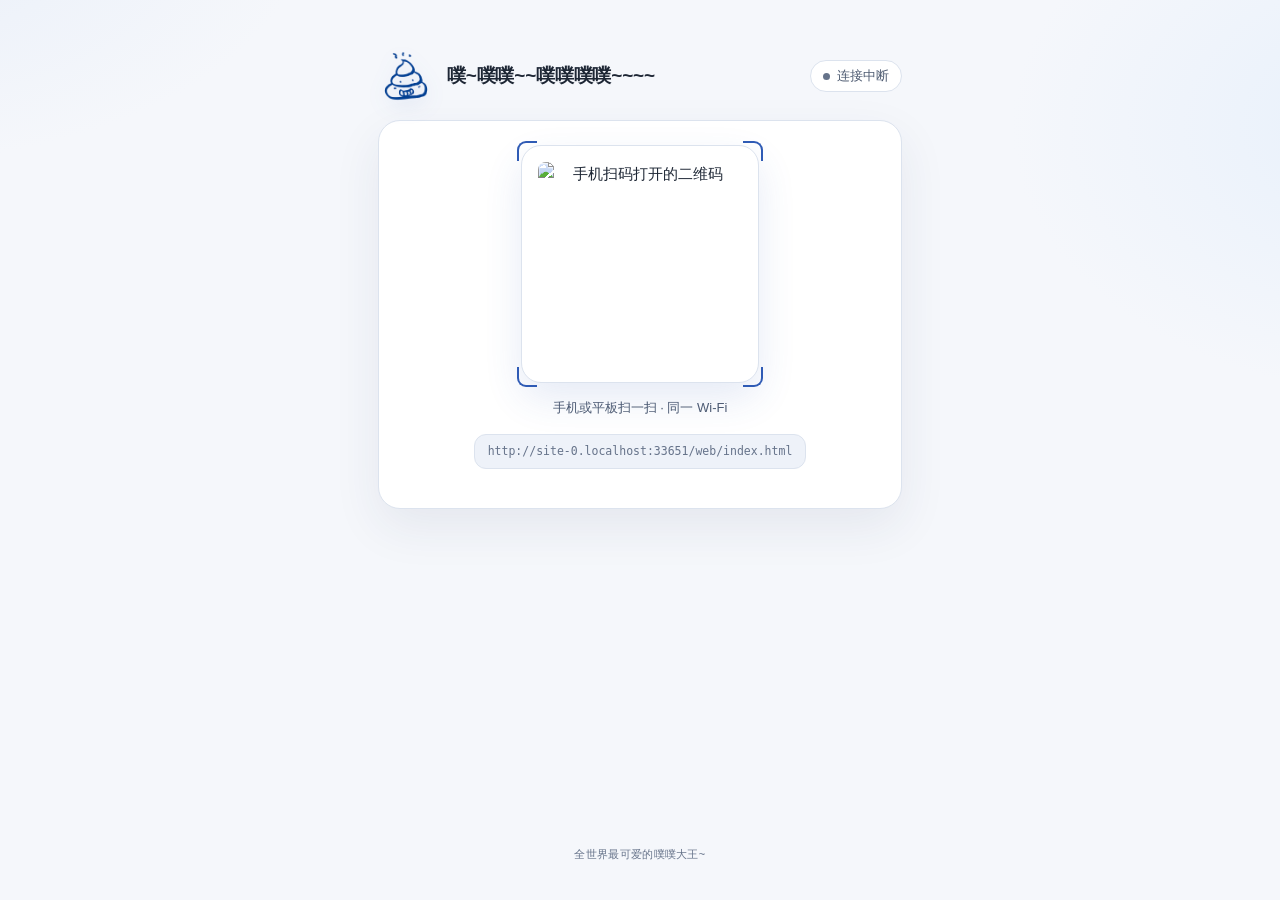
==== web/index.html @ b34f216f "chore: 品牌写法调整为 噗~噗噗~~噗噗噗噗~~~~（尾部 4 个 ~） Co-Authored-By: Claude Opus 4.6 (1M context) <noreply@anthro" ====
<!DOCTYPE html>
<html lang="zh-CN">
<head>
<meta charset="utf-8">
<meta name="viewport" content="width=device-width, initial-scale=1, viewport-fit=cover">
<meta name="theme-color" content="#f5f7fb">
<meta name="description" content="噗~噗噗~~噗噗噗噗~~~~ 局域网视频播放页">
<title>噗~噗噗~~噗噗噗噗~~~~</title>
<link rel="icon" type="image/png" href="/assets/pu-logo.png">
<style>
:root{
  --bg:#f5f7fb;
  --surface:#ffffff;
  --surface-2:#eef2f9;
  --line:#dce3ee;
  --line-strong:#c2cede;
  --text:#1e2735;
  --text-2:#4f5c72;
  --text-3:#66738a;
  --blue:#2f5bb5;
  --blue-deep:#1d3f86;
  --blue-hover:#3a6bc9;
  --blue-soft:#e9effa;
  --sky:#78bdf4;
  --green:#2e9463;
  --green-ink:#21724c;
  --green-soft:#e4f4ec;
  --amber-ink:#8a5a10;
  --amber-soft:#fdf3e0;
  --amber-line:#ecd9ae;
  --red:#c02f47;
  --red-soft:#fbeef0;
  --red-line:#efc9cf;
  --ease-out:cubic-bezier(.22,1,.36,1);
}
*{box-sizing:border-box;margin:0;padding:0}
html,body{height:100%}
body{
  background:
    radial-gradient(700px 380px at -10% -8%, #e9eff9 0, transparent 62%),
    radial-gradient(620px 420px at 110% 14%, #e7f0fb 0, transparent 64%),
    var(--bg);
  color:var(--text);
  font:15px/1.6 -apple-system,BlinkMacSystemFont,"Segoe UI","PingFang SC","Hiragino Sans GB","Microsoft YaHei",sans-serif;
  -webkit-font-smoothing:antialiased;
  padding:max(20px,env(safe-area-inset-top)) 18px calc(34px + env(safe-area-inset-bottom));
  max-width:560px;margin:0 auto;
  display:flex;flex-direction:column;gap:16px;
  min-height:100svh;box-sizing:border-box;
}
@media (min-width:600px){ body{ padding-top:48px } }
::selection{background:rgba(47,91,181,.18)}

/* ── header ── */
header{display:flex;align-items:center;gap:13px;min-height:56px}
.logo{width:56px;height:56px;flex:none;object-fit:contain;filter:drop-shadow(0 6px 10px rgba(47,91,181,.16))}
h1{font-size:19px;font-weight:700;letter-spacing:-.2px;overflow:hidden;text-overflow:ellipsis;white-space:nowrap;min-width:0}
.pill{margin-left:auto;flex:none;display:flex;align-items:center;gap:7px;
  font-size:12.5px;font-weight:550;color:var(--text-2);border:1px solid var(--line);
  border-radius:999px;padding:5px 12px;background:var(--surface);transition:color .25s,background .25s,border-color .25s}
.pill .dot{width:7px;height:7px;border-radius:50%;background:var(--text-3);transition:background .25s}
.pill.busy{color:var(--blue-deep);background:var(--blue-soft);border-color:#cddbf2}
.pill.busy .dot{background:var(--blue);animation:blink 1.1s ease-in-out infinite}
.pill.ok{color:var(--green-ink);border-color:#c8e5d6;background:var(--green-soft)}
.pill.ok .dot{background:var(--green)}
.pill.bad{color:var(--red);border-color:var(--red-line);background:var(--red-soft)}
.pill.bad .dot{background:var(--red)}
@keyframes blink{50%{opacity:.25}}

/* ── cards ── */
.card{background:var(--surface);border:1px solid var(--line);border-radius:22px;padding:24px 22px;
  box-shadow:0 18px 48px rgba(35,55,95,.08)}
.hidden{display:none!important}
.stage{animation:enter .28s var(--ease-out)}
@keyframes enter{from{opacity:0;transform:translateY(8px)}to{opacity:1;transform:none}}
@media (prefers-reduced-motion: reduce){
  .pill.busy .dot{animation:none}
  .stage{animation:none}
  #barFill{transition:none}
  .bar::after{display:none}
}

/* ── QR ── */
#qrCard{display:flex;flex-direction:column;align-items:center;gap:15px;text-align:center}
.qr-frame{position:relative;background:#fff;border:1px solid var(--line);border-radius:20px;padding:16px;
  box-shadow:0 16px 38px rgba(47,91,181,.12)}
.qr-frame .corner{position:absolute;width:20px;height:20px;border:2.5px solid var(--blue);pointer-events:none}
.qr-frame .corner.tl{top:-5px;left:-5px;border-right:0;border-bottom:0;border-top-left-radius:9px}
.qr-frame .corner.tr{top:-5px;right:-5px;border-left:0;border-bottom:0;border-top-right-radius:9px}
.qr-frame .corner.bl{bottom:-5px;left:-5px;border-right:0;border-top:0;border-bottom-left-radius:9px}
.qr-frame .corner.br{bottom:-5px;right:-5px;border-left:0;border-top:0;border-bottom-right-radius:9px}
#qr{width:204px;height:204px;display:block;image-rendering:pixelated;border-radius:8px}
.qr-hint{font-size:13px;color:var(--text-2)}
.url{font:11.5px/1.5 ui-monospace,"Cascadia Mono",Consolas,monospace;color:var(--text-3);word-break:break-all;user-select:all;
  background:var(--surface-2);border:1px solid var(--line);border-radius:12px;padding:8px 13px;max-width:100%}
.url:focus-visible{outline:2px solid var(--blue);outline-offset:2px}
#planText{font-size:12.5px;color:var(--text-3)}

/* ── progress ── */
#pct{font-size:38px;font-weight:750;text-align:center;letter-spacing:-1px;color:var(--blue-deep);
  font-variant-numeric:tabular-nums;line-height:1.15}
.bar{position:relative;height:8px;border-radius:99px;background:var(--surface-2);
  border:1px solid var(--line);overflow:hidden;margin:16px 0 10px}
#barFill{height:100%;width:0%;border-radius:99px;background:var(--blue);
  transition:width .35s var(--ease-out)}
.bar.indet::after{content:"";position:absolute;inset:0;width:38%;border-radius:99px;
  background:linear-gradient(90deg,transparent,rgba(47,91,181,.35),transparent);
  animation:sweep 1.3s ease-in-out infinite}
@keyframes sweep{from{left:-40%}to{left:104%}}
.bar.indet::after{left:-40%}
.prog-hint{font-size:12.5px;color:var(--text-3);text-align:center}

/* ── player ── */
#playerCard{padding:12px}
.playerWrap{position:relative;border-radius:16px;overflow:hidden;background:#0f1626;
  aspect-ratio:16/9;display:flex;align-items:center;justify-content:center}
video{width:100%;height:100%;display:block;outline:none}
.overlay{position:absolute;inset:0;display:flex;align-items:center;justify-content:center;
  background:rgba(8,12,22,.55);transition:opacity .25s}
.overlay.hidden{opacity:0;pointer-events:none}
#loadingText{display:flex;align-items:center;gap:10px;font-size:13px;color:#c9d4e6;letter-spacing:1px}
.spinner{width:16px;height:16px;border-radius:50%;flex:none;
  border:2px solid rgba(201,212,230,.3);border-top-color:#c9d4e6;animation:spin .8s linear infinite}
@keyframes spin{to{transform:rotate(360deg)}}
@media (prefers-reduced-motion: reduce){ .spinner{animation-duration:1.6s} }
#playBtn{display:flex;align-items:center;justify-content:center;width:68px;height:68px;border:0;cursor:pointer;
  background:var(--blue);color:#fff;border-radius:50%;
  box-shadow:0 10px 30px rgba(23,52,112,.45),inset 0 1px 0 rgba(255,255,255,.25);
  transition:transform .15s var(--ease-out),background .2s,box-shadow .2s}
#playBtn svg{width:24px;height:24px;margin-left:3px;fill:currentColor}
#playBtn:hover{transform:scale(1.06);background:var(--blue-hover)}
#playBtn:active{transform:scale(.97)}
#playBtn:focus-visible{outline:3px solid var(--sky);outline-offset:3px}
#subsRow{display:flex;flex-wrap:wrap;gap:8px;margin-top:13px}
#subsRow button{border:1px solid var(--line);background:var(--surface-2);color:var(--text-2);
  border-radius:999px;padding:5px 15px;font-size:13px;cursor:pointer;font-family:inherit;
  transition:background .15s,color .15s,border-color .15s}
#subsRow button:hover{border-color:var(--line-strong);color:var(--text)}
#subsRow button.on{background:var(--blue);border-color:var(--blue);color:#fff;font-weight:600}
#subsRow button:focus-visible{outline:2px solid var(--blue);outline-offset:2px}

/* ── error ── */
#errorCard{display:flex;gap:13px;align-items:flex-start;color:var(--red);
  border-color:var(--red-line);background:var(--red-soft);box-shadow:none}
#errorCard .err-ico{flex:none;display:flex;align-items:center;justify-content:center;
  width:30px;height:30px;border-radius:50%;background:#fff;border:1px solid var(--red-line)}
#errorCard .err-ico svg{width:15px;height:15px;stroke:currentColor;fill:none;stroke-width:2;stroke-linecap:round}
#errorCard p{font-size:13.5px;line-height:1.7;padding-top:4px}

/* ── footer：循环夸词 ── */
.foot{margin-top:auto;text-align:center;font-size:11px;color:var(--text-3);
  padding:6px 0 2px;letter-spacing:.3px}
.foot span{display:inline-block;transition:opacity .32s ease,transform .32s ease}
.foot span.swap{opacity:0;transform:translateY(4px)}
@media (prefers-reduced-motion:reduce){.foot span{transition:none}}
</style>
</head>
<body>
<header>
  <img class="logo" src="/assets/pu-logo.png" alt="噗~">
  <h1 id="title">噗~噗噗~~噗噗噗噗~~~~</h1>
  <span class="pill" id="pill" aria-live="polite"><span class="dot"></span><span id="pillText">连接中</span></span>
</header>

<!-- 扫码入口：转码期间一直可见 -->
<section class="card stage" id="qrCard">
  <div class="qr-frame">
    <img id="qr" alt="手机扫码打开的二维码">
    <i class="corner tl" aria-hidden="true"></i><i class="corner tr" aria-hidden="true"></i>
    <i class="corner bl" aria-hidden="true"></i><i class="corner br" aria-hidden="true"></i>
  </div>
  <div class="qr-hint">手机或平板扫一扫 · 同一 Wi-Fi</div>
  <div class="url" id="urlText" tabindex="0"></div>
  <div id="planText"></div>
</section>

<section class="card stage hidden" id="progressCard">
  <div id="pct">0%</div>
  <div class="bar indet" id="bar"><div id="barFill"></div></div>
  <div class="prog-hint" id="progHint">正在准备…</div>
</section>

<section class="card stage hidden" id="playerCard">
  <div class="playerWrap">
    <video id="v" controls playsinline preload="auto"></video>
    <div class="overlay hidden" id="loadingOverlay"><span id="loadingText"><span class="spinner" aria-hidden="true"></span>准备播放…</span></div>
    <div class="overlay hidden" id="playOverlay"><button id="playBtn" aria-label="播放"><svg viewBox="0 0 24 24" aria-hidden="true"><path d="M8 5.5v13c0 .9 1 1.5 1.8 1L20.4 13a1.2 1.2 0 0 0 0-2L9.8 4.5c-.8-.5-1.8.1-1.8 1z"/></svg></button></div>
  </div>
  <div id="subsRow"></div>
</section>

<section class="card stage hidden" id="errorCard">
  <span class="err-ico" aria-hidden="true"><svg viewBox="0 0 24 24"><path d="M12 7v6M12 17h.01"/></svg></span>
  <p id="errorText">处理失败。</p>
</section>

<script>
(function(){
  var token = location.pathname.split('/')[2];
  if (!token) { document.body.innerHTML = '<p style="padding:40px;text-align:center">链接无效</p>'; return; }
  var $ = function(id){ return document.getElementById(id); };
  var title=$('title'), pill=$('pill'), pillText=$('pillText'), planText=$('planText'),
      qrCard=$('qrCard'), progressCard=$('progressCard'), playerCard=$('playerCard'),
      errorCard=$('errorCard'), errorText=$('errorText'),
      pct=$('pct'), bar=$('bar'), barFill=$('barFill'), progHint=$('progHint'),
      video=$('v'), subsRow=$('subsRow'),
      loadingOverlay=$('loadingOverlay'), playOverlay=$('playOverlay'),
      playBtn=$('playBtn'), urlText=$('urlText');

  urlText.textContent = location.href;
  qr.src = '/s/' + token + '/qr.png?u=' + encodeURIComponent(location.href);

  var timer = null;

  function show(el){ el.classList.remove('hidden'); }
  function hide(el){ el.classList.add('hidden'); }
  function setPill(t, cls){ pillText.textContent = t; pill.className = 'pill' + (cls ? ' ' + cls : ''); }

  function render(st){
    document.body.dataset.state = st.state; // 调试/测试钩子
    title.textContent = st.title || '噗~噗噗~~噗噗噗噗~~~~';
    document.title = (st.title || '噗~噗噗~~噗噗噗噗~~~~') + ' · 噗~噗噗~~噗噗噗噗~~~~';
    planText.textContent = st.plan || '';

    if (st.state === 'transcoding'){
      // 二维码与进度并存：先扫码，边等边看进度
      setPill('转码中', 'busy');
      show(qrCard); show(progressCard); hide(playerCard); hide(errorCard);
      var p = Math.round((st.progress || 0) * 100);
      barFill.style.width = p + '%';
      bar.classList.toggle('indet', p < 2);
      pct.textContent = p + '%';
      progHint.textContent = st.plan || '正在转码…';
      if (!timer) timer = setInterval(tick, 800);
    } else if (st.state === 'serving'){
      setPill('就绪', 'ok');
      hide(qrCard); hide(progressCard); hide(errorCard); show(playerCard);
      if (timer){ clearInterval(timer); timer = null; }
      if (!video.src){
        buildSubs(st.subtitles || []);
        video.src = '/s/' + token + '/media';
        show(loadingOverlay);
        video.addEventListener('canplay', function(){ hide(loadingOverlay); }, { once:true });
        video.addEventListener('error', function(){
          hide(loadingOverlay);
          setPill('播放失败', 'bad');
        });
        video.play().catch(function(){ show(playOverlay); });
      }
    } else {
      setPill('失败', 'bad');
      hide(qrCard); hide(progressCard); hide(playerCard); show(errorCard);
      errorText.textContent = '处理失败：' + (st.error || '未知错误');
      if (timer){ clearInterval(timer); timer = null; }
    }
  }

  function buildSubs(list){
    subsRow.innerHTML = '';
    list.forEach(function(s, i){
      var t = document.createElement('track');
      t.kind = 'subtitles';
      t.label = s.label || ('字幕 ' + (i + 1));
      if (s.language) t.srclang = s.language;
      t.src = '/s/' + token + '/sub/' + s.index;
      t.mode = 'disabled';
      video.appendChild(t);
      var b = document.createElement('button');
      b.textContent = t.label;
      b.addEventListener('click', function(){ selectSub(i); });
      subsRow.appendChild(b);
    });
    subsRow.style.display = list.length ? '' : 'none';
  }

  function selectSub(i){
    var tracks = video.textTracks;
    for (var j = 0; j < tracks.length; j++) tracks[j].mode = (j === i) ? 'showing' : 'disabled';
    Array.prototype.forEach.call(subsRow.children, function(b, j){ b.classList.toggle('on', j === i); });
  }

  playBtn.addEventListener('click', function(){
    hide(playOverlay);
    video.play().catch(function(){});
  });

  function tick(){
    fetch('/s/' + token + '/status', { cache:'no-store' })
      .then(function(r){ if (!r.ok) throw new Error('HTTP ' + r.status); return r.json(); })
      .then(render)
      .catch(function(){ setPill('连接中断', ''); });
  }
  tick();
})();
</script>
<footer class="foot"><span id="queen">全世界最可爱的噗噗大王~</span></footer>
<script>
(function(){
  var words = ['全世界最可爱','无敌漂亮','闪闪发光','人见人爱','笑起来超甜','元气满满','聪明伶俐','宇宙第一美少女'];
  var el = document.getElementById('queen');
  var reduced = window.matchMedia && matchMedia('(prefers-reduced-motion: reduce)').matches;
  var i = 0;
  setInterval(function(){
    i = (i + 1) % words.length;
    if (reduced) { el.textContent = words[i] + '的噗噗大王~'; return; }
    el.classList.add('swap');
    setTimeout(function(){
      el.textContent = words[i] + '的噗噗大王~';
      el.classList.remove('swap');
    }, 320);
  }, 2800);
})();
</script>
</body>
</html>
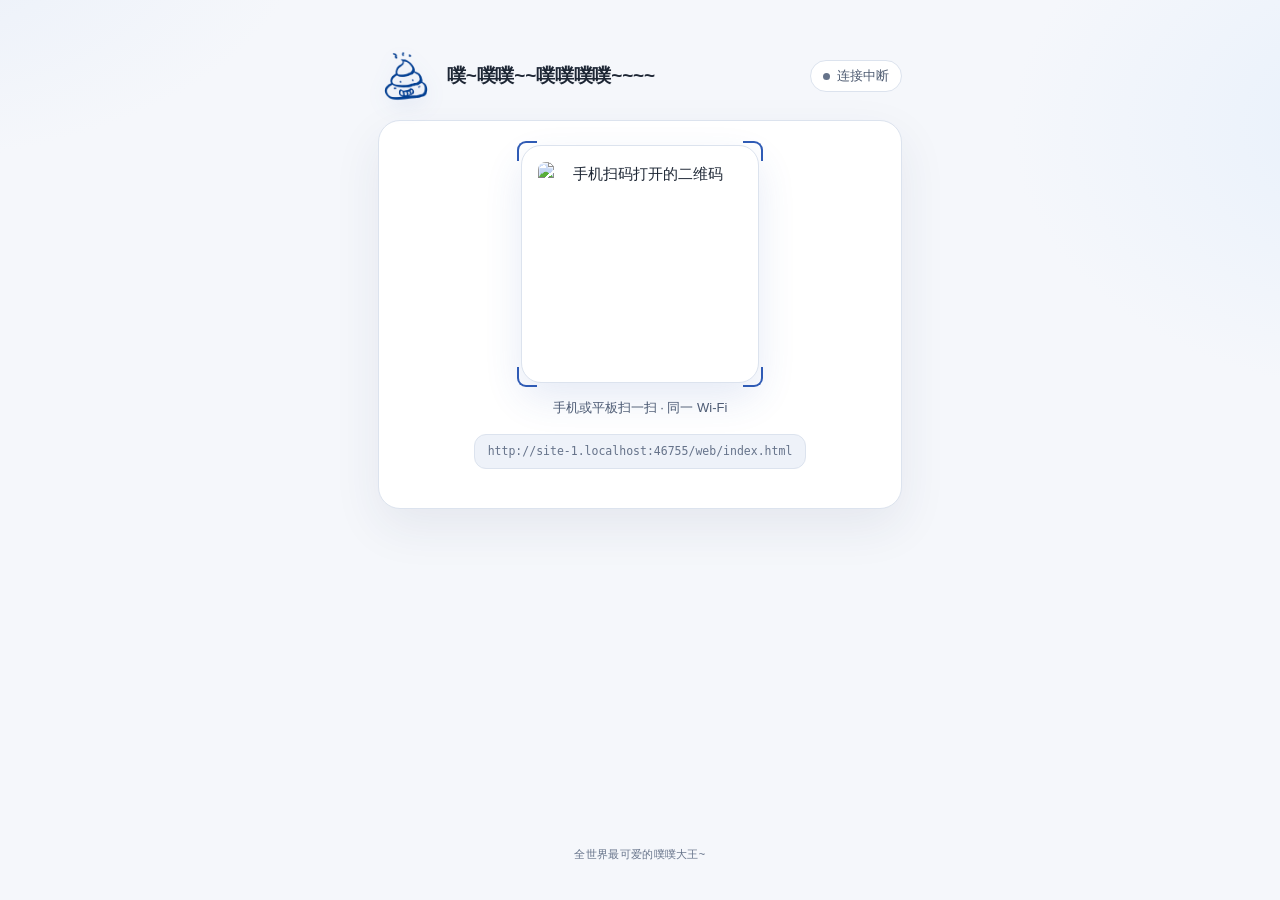
==== commit 61ecd75b: "feat: 产物改 HLS（m3u8+TS 分片），根治旧 Chrome 整文件下载 - Remux/全转码产物从 MP4 改 HLS：浏览器拿首分片即播，不依赖 moov/Range/渐进解析 - " ====
--- a/web/index.html
+++ b/web/index.html
@@ -162,6 +162,8 @@
   <span class="pill" id="pill" aria-live="polite"><span class="dot"></span><span id="pillText">连接中</span></span>
 </header>
 
+<script src="/assets/hls.min.js"></script>
+
 <!-- 扫码入口：转码期间一直可见 -->
 <section class="card stage" id="qrCard">
   <div class="qr-frame">
@@ -238,14 +240,43 @@
       if (timer){ clearInterval(timer); timer = null; }
       if (!video.src){
         buildSubs(st.subtitles || []);
-        video.src = '/s/' + token + '/media';
-        show(loadingOverlay);
-        video.addEventListener('canplay', function(){ hide(loadingOverlay); }, { once:true });
-        video.addEventListener('error', function(){
-          hide(loadingOverlay);
-          setPill('播放失败', 'bad');
-        });
-        video.play().catch(function(){ show(playOverlay); });
+        var url = st.hls
+          ? '/s/' + token + '/hls/index.m3u8?v=' + 4
+          : '/s/' + token + '/media?v=' + 4;
+        var stopLoading = function(){ hide(loadingOverlay); };
+        var playIt = function(){ video.play().catch(function(){ hide(loadingOverlay); show(playOverlay); }); };
+        // HLS：Safari 原生播 m3u8；其它浏览器用 hls.js（MSE）
+        if (st.hls && window.Hls && !video.canPlayType('application/vnd.apple.mpegurl')){
+          var hls = new Hls();
+          hls.loadSource(url);
+          hls.attachMedia(video);
+          hls.on(Hls.Events.ERROR, function(evt, data){
+            if (data && data.fatal){
+              hide(loadingOverlay);
+              setPill('播放失败', 'bad');
+            }
+          });
+          hls.on(Hls.Events.MANIFEST_PARSED, playIt);
+          video.addEventListener('canplay', stopLoading, { once:true });
+          video.addEventListener('loadeddata', stopLoading, { once:true });
+        } else {
+          video.src = url;
+          video.addEventListener('canplay', stopLoading, { once:true });
+          video.addEventListener('loadeddata', stopLoading, { once:true }); // 有的移动端只发这个
+          video.addEventListener('error', function(){
+            hide(loadingOverlay);
+            setPill('播放失败', 'bad');
+          });
+          playIt();
+        }
+        // 兑底：8 秒还没起播条件就亮播放键，让用户自己点
+        setTimeout(function(){
+          if (video.readyState < 2 && !video.error
+              && !loadingOverlay.classList.contains('hidden')){
+            hide(loadingOverlay);
+            show(playOverlay);
+          }
+        }, 8000);
       }
     } else {
       setPill('失败', 'bad');
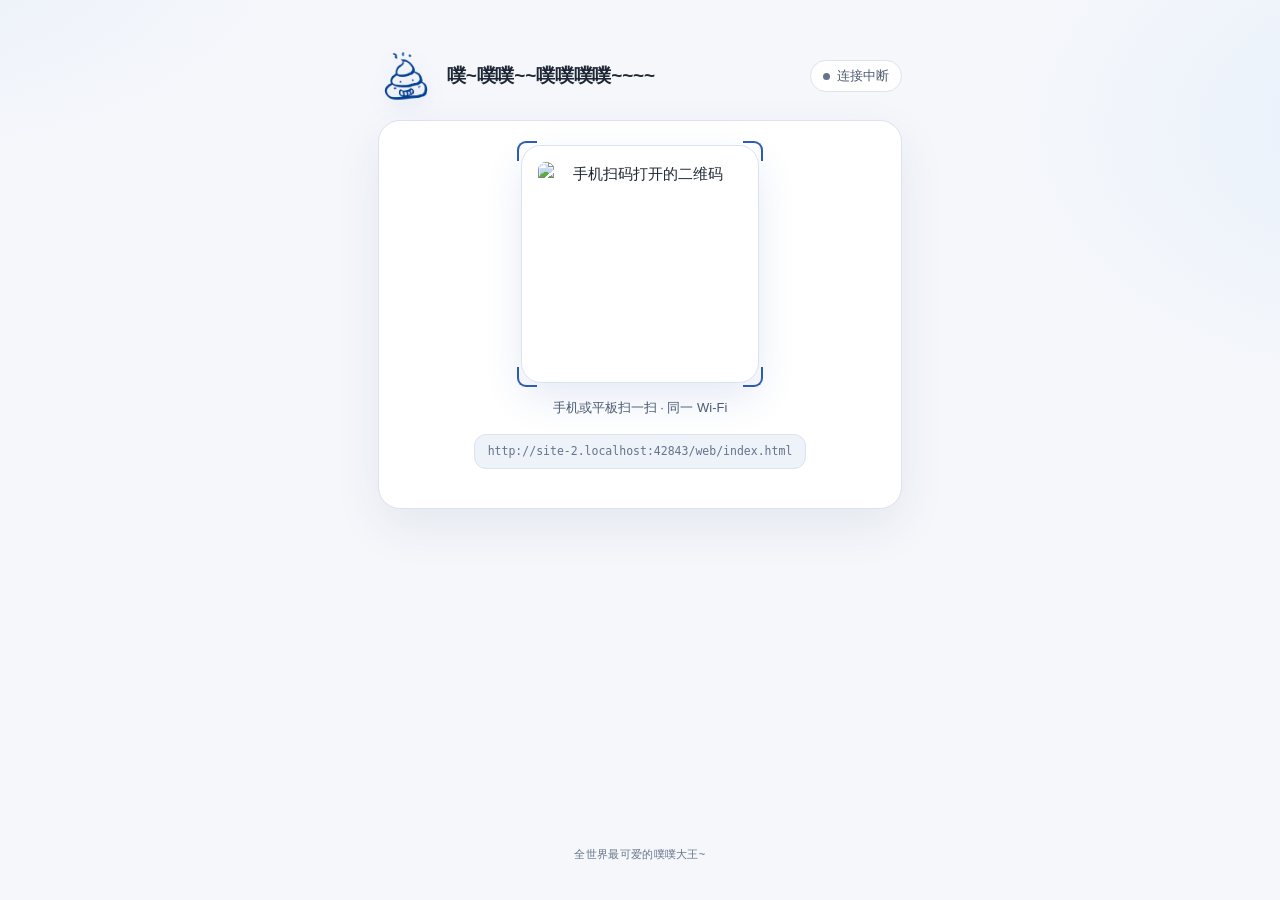
==== commit 8258b1bf: "fix: 代码审查修复——空闲退出复活/中央缓存.tmp保护/二维码防重建/128位token/播放中缓存防淘汰 - 空闲 30 分钟自动退出改用 ActiveJobCount（原 SessionCo" ====
--- a/web/index.html
+++ b/web/index.html
@@ -213,6 +213,7 @@
   qr.src = '/s/' + token + '/qr.png?u=' + encodeURIComponent(location.href);
 
   var timer = null;
+  var hlsStarted = false; // hls.js（MSE）路径不会给 video.src 赋值，需要单独标记防重复初始化
 
   function show(el){ el.classList.remove('hidden'); }
   function hide(el){ el.classList.add('hidden'); }
@@ -238,7 +239,8 @@
       setPill('就绪', 'ok');
       hide(qrCard); hide(progressCard); hide(errorCard); show(playerCard);
       if (timer){ clearInterval(timer); timer = null; }
-      if (!video.src){
+      if (!video.src && !hlsStarted){
+        hlsStarted = true;
         buildSubs(st.subtitles || []);
         var url = st.hls
           ? '/s/' + token + '/hls/index.m3u8?v=' + 4
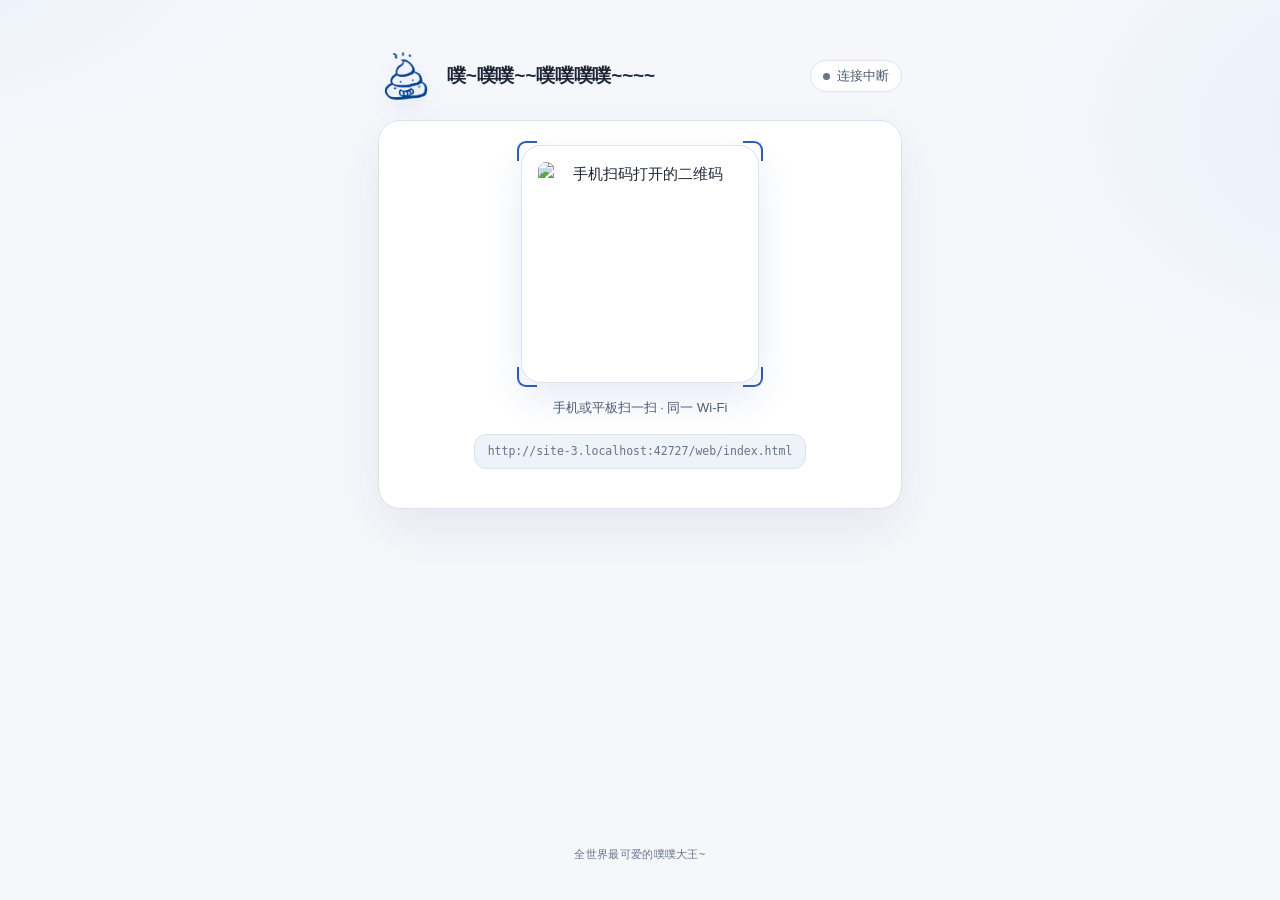
==== commit 7a22e6cc: "fix: 代码审查修复——字幕后补LRU保护/复用产物校验/端口重试/环形缓冲 - 直出/复用命中：视频同步置可播，字幕后台抽取就绪后补发（页面据此慢轮询） - 端口探测改逐个绑定重试（TOCTOU）" ====
--- a/web/index.html
+++ b/web/index.html
@@ -214,6 +214,8 @@
 
   var timer = null;
   var hlsStarted = false; // hls.js（MSE）路径不会给 video.src 赋值，需要单独标记防重复初始化
+  var lastSubKey = '';    // 字幕列表指纹：直出/复用命中时字幕后补，列表变化才重建 DOM
+  var selectedSub = -1;   // 用户当前选中的字幕：重建 DOM 后恢复（字幕后补时选择不能丢）
 
   function show(el){ el.classList.remove('hidden'); }
   function hide(el){ el.classList.add('hidden'); }
@@ -238,13 +240,11 @@
     } else if (st.state === 'serving'){
       setPill('就绪', 'ok');
       hide(qrCard); hide(progressCard); hide(errorCard); show(playerCard);
-      if (timer){ clearInterval(timer); timer = null; }
       if (!video.src && !hlsStarted){
         hlsStarted = true;
-        buildSubs(st.subtitles || []);
         var url = st.hls
-          ? '/s/' + token + '/hls/index.m3u8?v=' + 4
-          : '/s/' + token + '/media?v=' + 4;
+          ? '/s/' + token + '/hls/index.m3u8'
+          : '/s/' + token + '/media';
         var stopLoading = function(){ hide(loadingOverlay); };
         var playIt = function(){ video.play().catch(function(){ hide(loadingOverlay); show(playOverlay); }); };
         // HLS：Safari 原生播 m3u8；其它浏览器用 hls.js（MSE）
@@ -280,6 +280,13 @@
           }
         }, 8000);
       }
+      // 字幕可能比视频晚就绪（直出/复用命中：后台抽，抽完补发）：
+      // 列表变化才重建（幂等，含清旧 track）；字幕未定案前保持慢轮询，定案后停
+      var subKey = JSON.stringify(st.subtitles || []);
+      if (subKey !== lastSubKey){ lastSubKey = subKey; buildSubs(st.subtitles || []); }
+      if (st.subsPending){
+        if (timer === null) timer = setInterval(tick, 2000);
+      } else if (timer){ clearInterval(timer); timer = null; }
     } else {
       setPill('失败', 'bad');
       hide(qrCard); hide(progressCard); hide(playerCard); show(errorCard);
@@ -290,6 +297,8 @@
 
   function buildSubs(list){
     subsRow.innerHTML = '';
+    // 清掉旧 <track>：字幕后补时可能重建多次，不清会重复挂字幕
+    while (video.firstChild) video.removeChild(video.firstChild);
     list.forEach(function(s, i){
       var t = document.createElement('track');
       t.kind = 'subtitles';
@@ -304,9 +313,14 @@
       subsRow.appendChild(b);
     });
     subsRow.style.display = list.length ? '' : 'none';
+    // 恢复用户之前选中的字幕（字幕后补重建 DOM 时选择不丢失；
+    // 新列表里没有该项则取消选择）
+    if (selectedSub >= 0 && selectedSub < list.length) selectSub(selectedSub);
+    else selectedSub = -1;
   }
 
   function selectSub(i){
+    selectedSub = i;
     var tracks = video.textTracks;
     for (var j = 0; j < tracks.length; j++) tracks[j].mode = (j === i) ? 'showing' : 'disabled';
     Array.prototype.forEach.call(subsRow.children, function(b, j){ b.classList.toggle('on', j === i); });
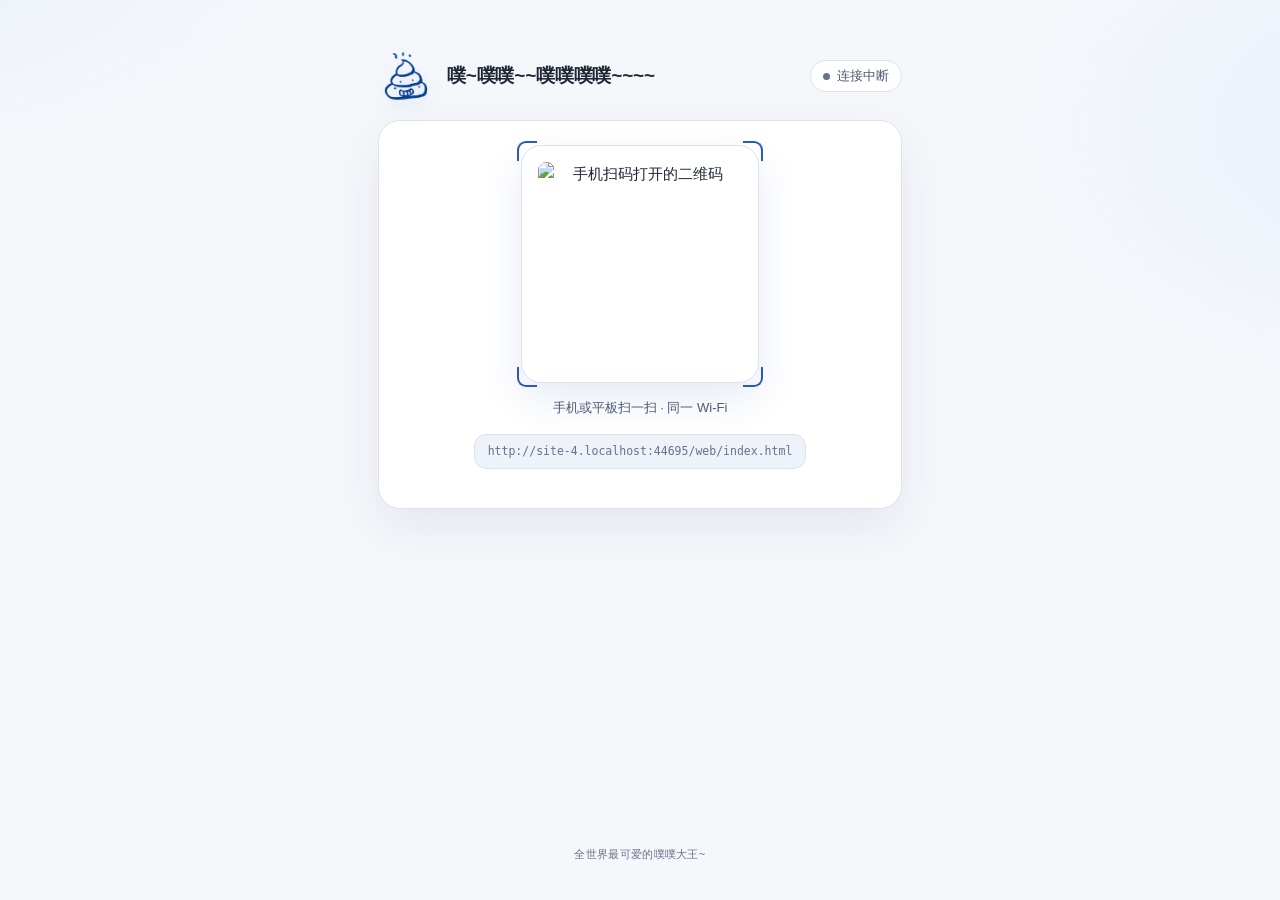
==== commit 17914526: "fix: 代码审查修复——失败job定案退订/ffmpeg输出混合解码/看门狗随令牌退出/卸载防护/自然排序截断/动态IP/安全头/全链路超时" ====
--- a/web/index.html
+++ b/web/index.html
@@ -114,6 +114,7 @@
 #playerCard{padding:12px}
 .playerWrap{position:relative;border-radius:16px;overflow:hidden;background:#0f1626;
   aspect-ratio:16/9;display:flex;align-items:center;justify-content:center}
+.playerWrap.audio{aspect-ratio:auto;height:72px}
 video{width:100%;height:100%;display:block;outline:none}
 .overlay{position:absolute;inset:0;display:flex;align-items:center;justify-content:center;
   background:rgba(8,12,22,.55);transition:opacity .25s}
@@ -206,6 +207,7 @@
       errorCard=$('errorCard'), errorText=$('errorText'),
       pct=$('pct'), bar=$('bar'), barFill=$('barFill'), progHint=$('progHint'),
       video=$('v'), subsRow=$('subsRow'),
+      playerWrap=$('playerWrap'),
       loadingOverlay=$('loadingOverlay'), playOverlay=$('playOverlay'),
       playBtn=$('playBtn'), urlText=$('urlText');
 
@@ -242,13 +244,23 @@
       hide(qrCard); hide(progressCard); hide(errorCard); show(playerCard);
       if (!video.src && !hlsStarted){
         hlsStarted = true;
+        var isAudio = st.hasVideo === false; // 纯音频（mp3/m4a…）：video 元素自带控件即可，收窄黑框、不弹大播放键
         var url = st.hls
           ? '/s/' + token + '/hls/index.m3u8'
           : '/s/' + token + '/media';
         var stopLoading = function(){ hide(loadingOverlay); };
-        var playIt = function(){ video.play().catch(function(){ hide(loadingOverlay); show(playOverlay); }); };
-        // HLS：Safari 原生播 m3u8；其它浏览器用 hls.js（MSE）
-        if (st.hls && window.Hls && !video.canPlayType('application/vnd.apple.mpegurl')){
+        var failPlay = function(){ hide(loadingOverlay); setPill('播放失败', 'bad'); };
+        var playIt = function(){ video.play().catch(function(){ hide(loadingOverlay); if (!isAudio) show(playOverlay); }); };
+        if (isAudio){
+          playerWrap.classList.add('audio');
+          hide(playOverlay);
+          video.src = url;
+          video.addEventListener('canplay', stopLoading, { once:true });
+          video.addEventListener('loadeddata', stopLoading, { once:true }); // 有的移动端只发这个
+          video.addEventListener('error', failPlay);
+          playIt();
+        } else if (st.hls && window.Hls && !video.canPlayType('application/vnd.apple.mpegurl')){
+          // HLS：hls.js（MSE）
           var hls = new Hls();
           hls.loadSource(url);
           hls.attachMedia(video);
@@ -262,21 +274,19 @@
           video.addEventListener('canplay', stopLoading, { once:true });
           video.addEventListener('loadeddata', stopLoading, { once:true });
         } else {
+          // 直出 MP4 / Safari 原生 HLS
           video.src = url;
           video.addEventListener('canplay', stopLoading, { once:true });
           video.addEventListener('loadeddata', stopLoading, { once:true }); // 有的移动端只发这个
-          video.addEventListener('error', function(){
-            hide(loadingOverlay);
-            setPill('播放失败', 'bad');
-          });
+          video.addEventListener('error', failPlay);
           playIt();
         }
-        // 兑底：8 秒还没起播条件就亮播放键，让用户自己点
+        // 兑底：8 秒还没起播条件就亮播放键（纯音频只收遮罩，不弹大按钮），让用户自己点
         setTimeout(function(){
           if (video.readyState < 2 && !video.error
               && !loadingOverlay.classList.contains('hidden')){
             hide(loadingOverlay);
-            show(playOverlay);
+            if (!isAudio) show(playOverlay);
           }
         }, 8000);
       }
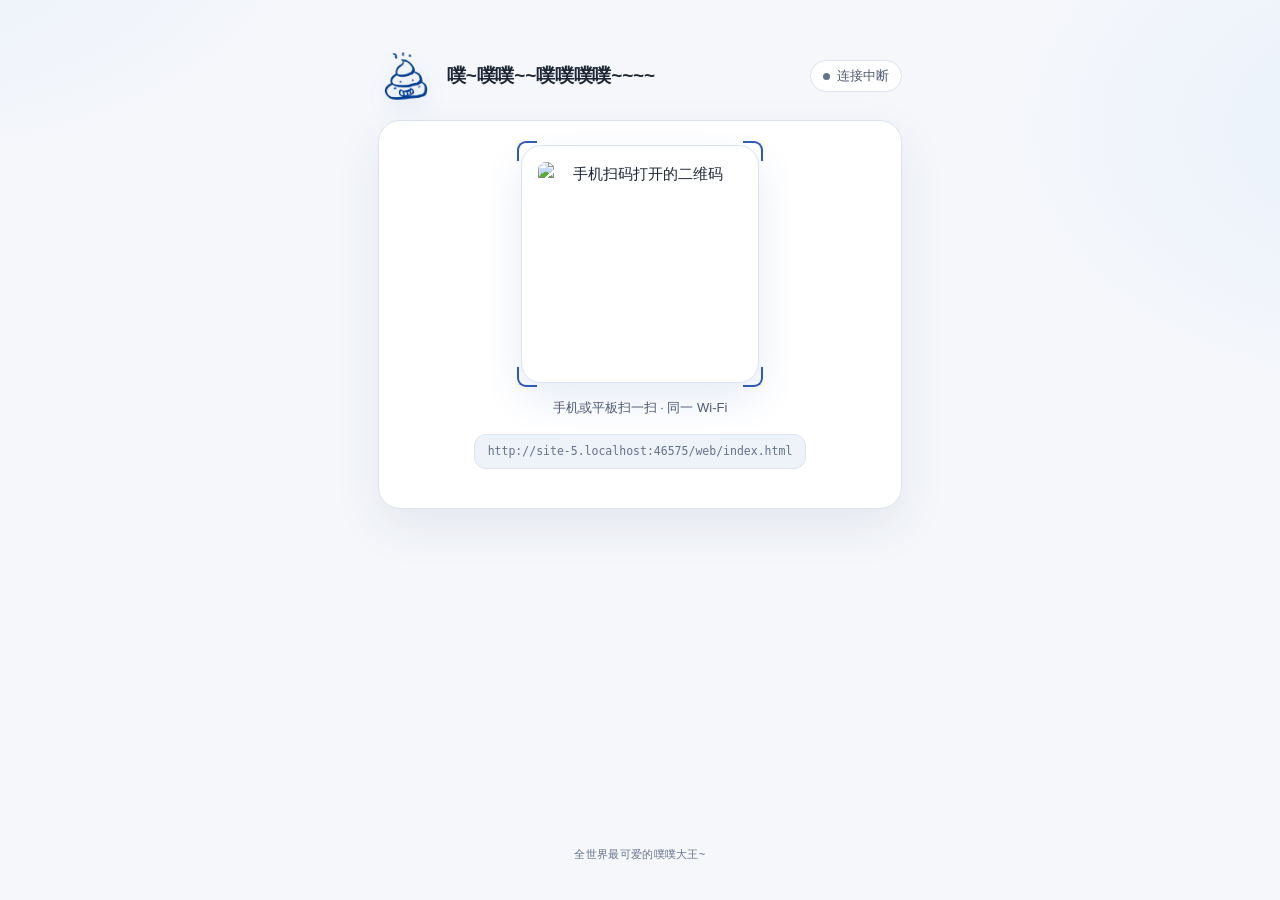
==== commit 3a43f55d: "fix: 代码审查修复——RegisterInFlight同步fault清理/纯音频mp3-flac-wav直出/管道占用退避/硬编失败标记收敛/Job上限淘汰" ====
--- a/web/index.html
+++ b/web/index.html
@@ -281,7 +281,7 @@
           video.addEventListener('error', failPlay);
           playIt();
         }
-        // 兑底：8 秒还没起播条件就亮播放键（纯音频只收遮罩，不弹大按钮），让用户自己点
+        // 兜底：8 秒还没起播条件就亮播放键（纯音频只收遮罩，不弹大按钮），让用户自己点
         setTimeout(function(){
           if (video.readyState < 2 && !video.error
               && !loadingOverlay.classList.contains('hidden')){
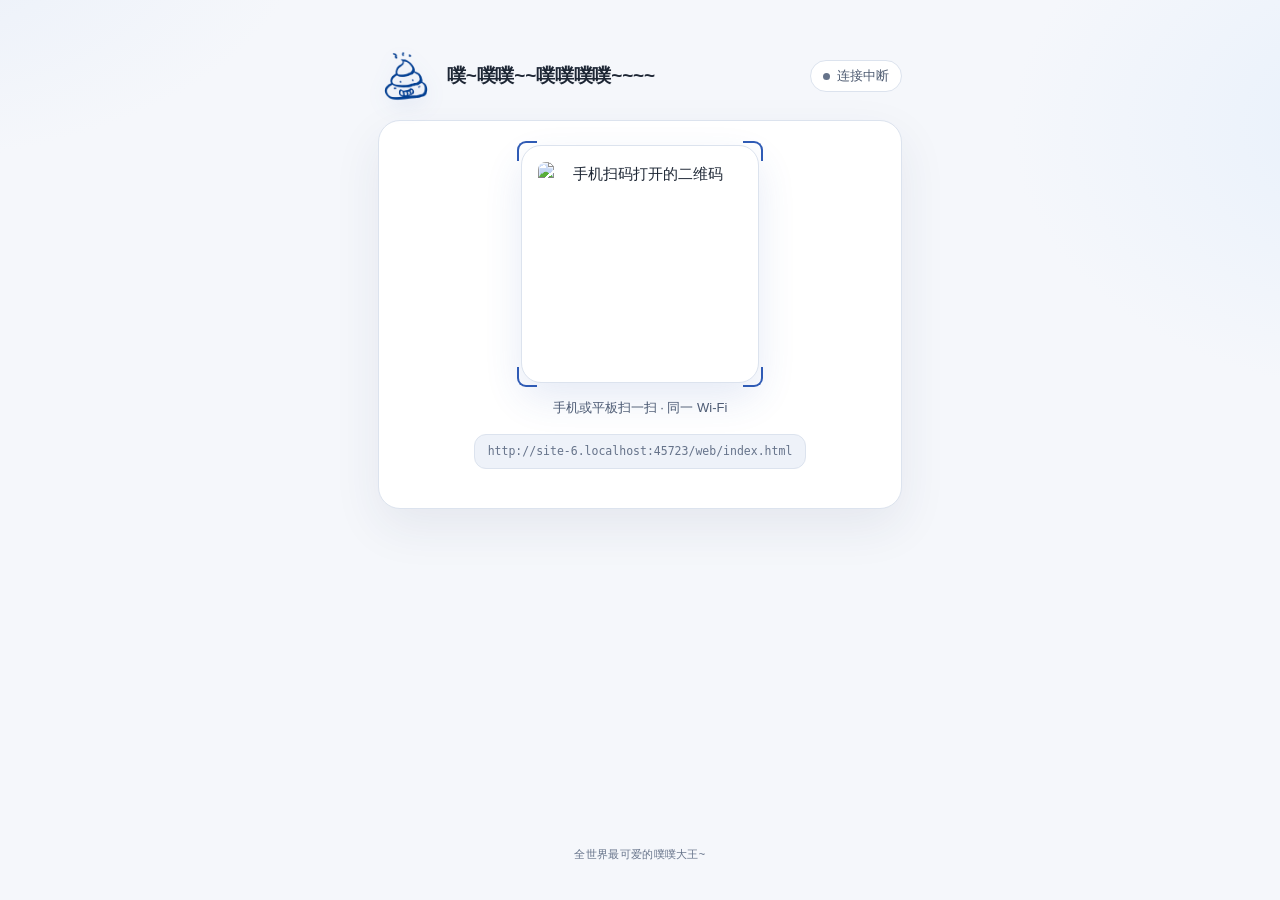
==== commit 6f71ad76: "fix: 代码审查第二轮——文件夹会话复用防膨胀/播放页心跳防暂停404/缺失文件友好报错/UI列表快照刷新安全" ====
--- a/web/index.html
+++ b/web/index.html
@@ -215,9 +215,19 @@
   qr.src = '/s/' + token + '/qr.png?u=' + encodeURIComponent(location.href);
 
   var timer = null;
+  var pollMs = 0;       // 当前轮询周期（0 = 停止）：换档用，避免反复重建计时器
   var hlsStarted = false; // hls.js（MSE）路径不会给 video.src 赋值，需要单独标记防重复初始化
   var lastSubKey = '';    // 字幕列表指纹：直出/复用命中时字幕后补，列表变化才重建 DOM
   var selectedSub = -1;   // 用户当前选中的字幕：重建 DOM 后恢复（字幕后补时选择不能丢）
+
+  // 轮询节奏：转码中 800ms；字幕后补 2s；已定案 30s 心跳——页面开着时服务端把心跳算作
+  // 最近传输时刻（LRU/Job 上限保护），暂停播放后恢复不 404；心跳不续空闲退出，不影响自动退出
+  function keepPolling(ms){
+    if (pollMs === ms) return;
+    if (timer !== null){ clearInterval(timer); timer = null; }
+    pollMs = ms;
+    if (ms > 0) timer = setInterval(tick, ms);
+  }
 
   function show(el){ el.classList.remove('hidden'); }
   function hide(el){ el.classList.add('hidden'); }
@@ -238,7 +248,7 @@
       bar.classList.toggle('indet', p < 2);
       pct.textContent = p + '%';
       progHint.textContent = st.plan || '正在转码…';
-      if (!timer) timer = setInterval(tick, 800);
+      keepPolling(800);
     } else if (st.state === 'serving'){
       setPill('就绪', 'ok');
       hide(qrCard); hide(progressCard); hide(errorCard); show(playerCard);
@@ -294,14 +304,12 @@
       // 列表变化才重建（幂等，含清旧 track）；字幕未定案前保持慢轮询，定案后停
       var subKey = JSON.stringify(st.subtitles || []);
       if (subKey !== lastSubKey){ lastSubKey = subKey; buildSubs(st.subtitles || []); }
-      if (st.subsPending){
-        if (timer === null) timer = setInterval(tick, 2000);
-      } else if (timer){ clearInterval(timer); timer = null; }
+      keepPolling(st.subsPending ? 2000 : 30000); // 已定案：慢心跳保 LRU/上限保护，不续空闲
     } else {
       setPill('失败', 'bad');
       hide(qrCard); hide(progressCard); hide(playerCard); show(errorCard);
       errorText.textContent = '处理失败：' + (st.error || '未知错误');
-      if (timer){ clearInterval(timer); timer = null; }
+      keepPolling(0);
     }
   }
 
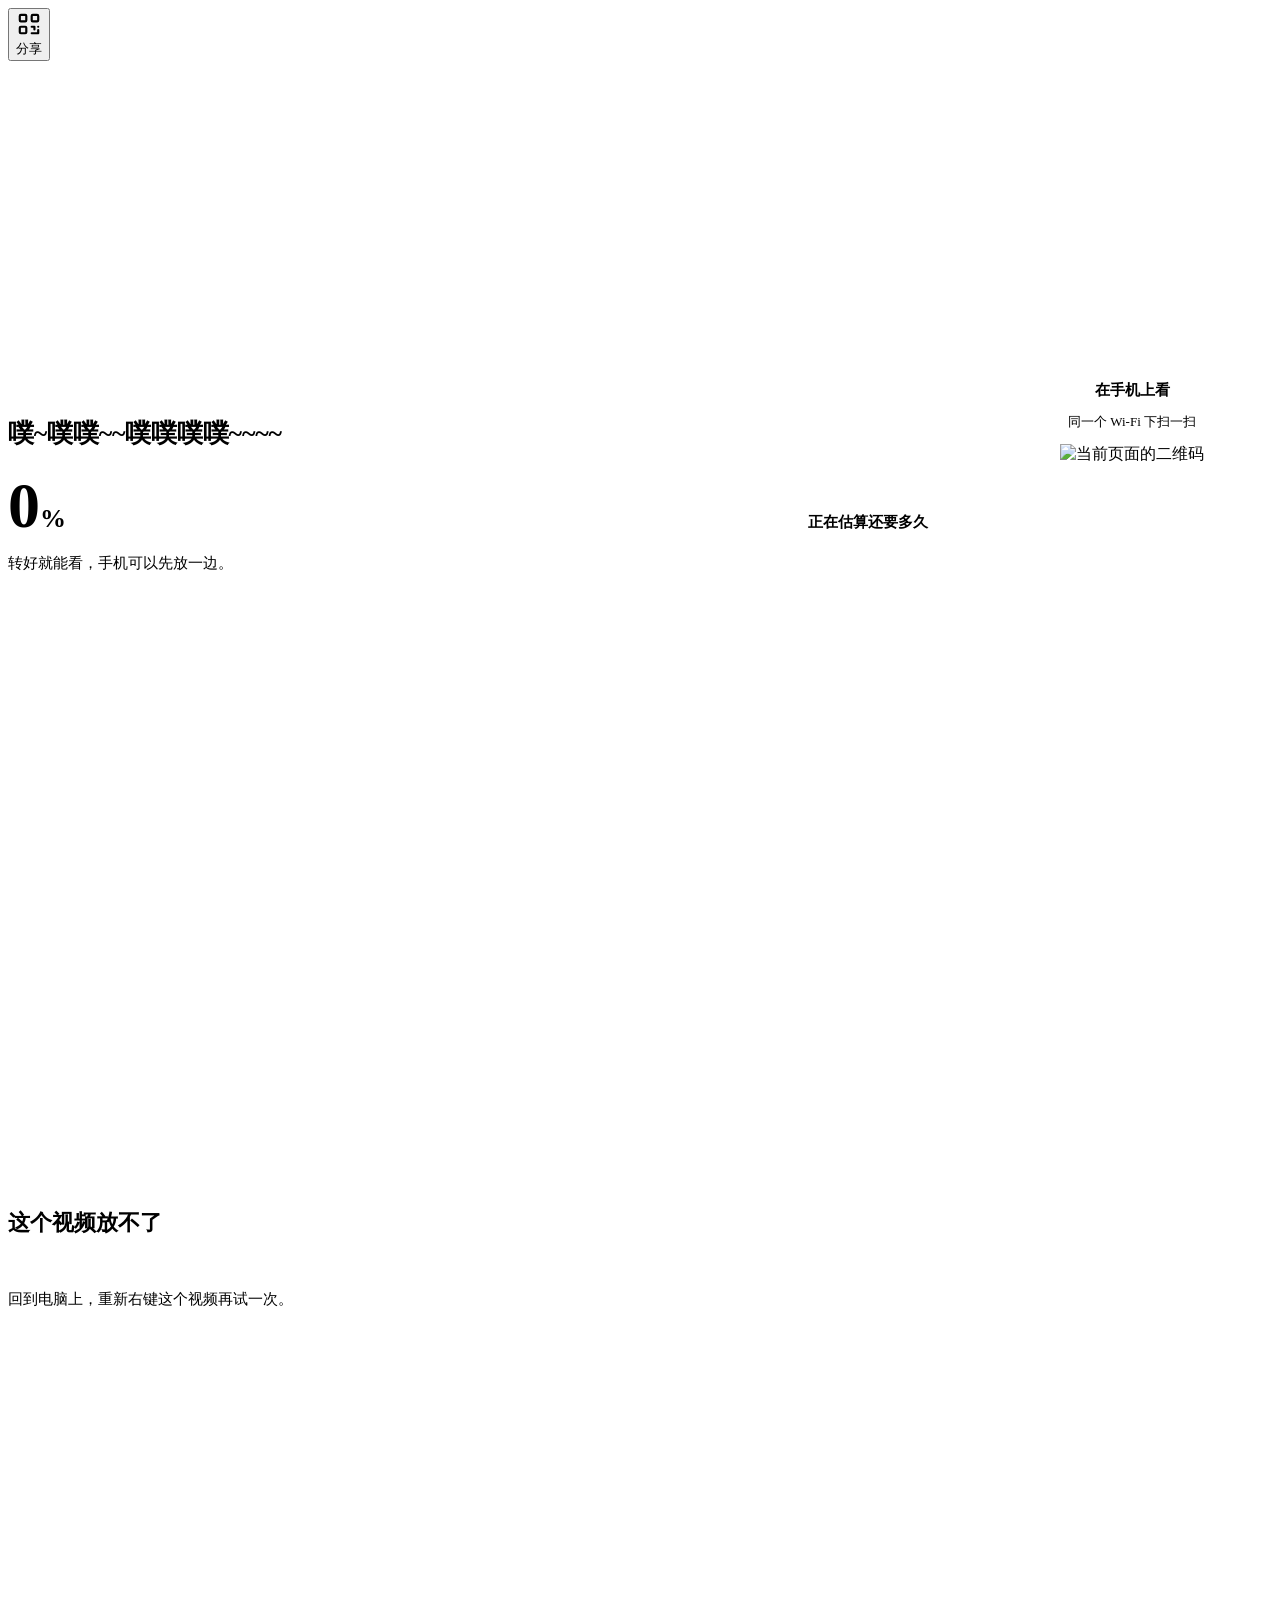
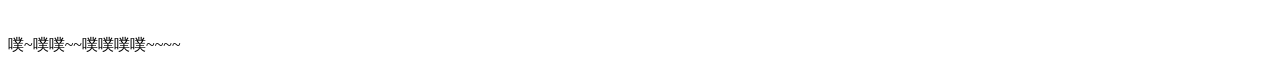
==== commit 204885c5: "feat: 网页改版——圆珠笔涂鸦风 + 暗色 + 断点续播 + 上一个/下一个与自动连播 + 扫码送达记录 网页（播放页 / 文件夹页） - 转码中以噗噗 + 大号百分比 + 排线进度条为主，前端估" ====
--- a/web/index.html
+++ b/web/index.html
@@ -3,320 +3,347 @@
 <head>
 <meta charset="utf-8">
 <meta name="viewport" content="width=device-width, initial-scale=1, viewport-fit=cover">
-<meta name="theme-color" content="#f5f7fb">
+<meta name="theme-color" content="#F9F9F6" media="(prefers-color-scheme: light)">
+<meta name="theme-color" content="#11141B" media="(prefers-color-scheme: dark)">
 <meta name="description" content="噗~噗噗~~噗噗噗噗~~~~ 局域网视频播放页">
 <title>噗~噗噗~~噗噗噗噗~~~~</title>
 <link rel="icon" type="image/png" href="/assets/pu-logo.png">
+<link rel="stylesheet" href="/assets/pu.css">
 <style>
-:root{
-  --bg:#f5f7fb;
-  --surface:#ffffff;
-  --surface-2:#eef2f9;
-  --line:#dce3ee;
-  --line-strong:#c2cede;
-  --text:#1e2735;
-  --text-2:#4f5c72;
-  --text-3:#66738a;
-  --blue:#2f5bb5;
-  --blue-deep:#1d3f86;
-  --blue-hover:#3a6bc9;
-  --blue-soft:#e9effa;
-  --sky:#78bdf4;
-  --green:#2e9463;
-  --green-ink:#21724c;
-  --green-soft:#e4f4ec;
-  --amber-ink:#8a5a10;
-  --amber-soft:#fdf3e0;
-  --amber-line:#ecd9ae;
-  --red:#c02f47;
-  --red-soft:#fbeef0;
-  --red-line:#efc9cf;
-  --ease-out:cubic-bezier(.22,1,.36,1);
+/* ── 等待（转码中）：噗噗在左上使劲，数字和排线是主角 ── */
+/* 手机上内容整体落在屏幕中部偏上，不挤在顶上留半屏空白 */
+.wait{min-height:calc(100svh - 56px - 120px);display:flex;flex-direction:column;justify-content:center;padding-bottom:6vh}
+.wait-grid{display:grid;gap:28px}
+.wait .speaker{margin-top:6px}
+.wait .mascot{width:104px;height:104px}
+.file-title{font-size:21px;font-weight:750;line-height:1.35;letter-spacing:-.2px;word-break:break-word;margin-top:14px}
+.numbers{display:flex;align-items:baseline;justify-content:space-between;gap:12px;margin-top:22px}
+.pct{font-size:64px;font-weight:800;line-height:1;letter-spacing:-2px;font-variant-numeric:tabular-nums;color:var(--ink)}
+.pct small{font-size:26px;font-weight:700;letter-spacing:0;margin-left:2px}
+.eta{font-size:15px;font-weight:600;color:var(--text-2);text-align:right}
+.wait .hatch{margin:14px 0 16px}
+.reassure{font-size:15px;color:var(--text)}
+.plan{font-size:13px;color:var(--text-3);margin-top:6px}
+.qr-aside{display:none}
+@media (min-width:900px){
+  .page.wide{max-width:980px}
+  .wait-grid{grid-template-columns:minmax(0,1fr) 280px;align-items:center;gap:64px}
+  .wait .mascot{width:136px;height:136px}
+  .file-title{font-size:26px}
+  .qr-aside{display:block;background:var(--card);border:1.5px solid var(--line);border-radius:20px;padding:20px;text-align:center}
+  .qr-aside .qr-box{margin:12px auto}
+  .qr-aside h2{font-size:15px;font-weight:700}
+  .qr-aside p{font-size:13px;color:var(--text-2)}
 }
-*{box-sizing:border-box;margin:0;padding:0}
-html,body{height:100%}
-body{
-  background:
-    radial-gradient(700px 380px at -10% -8%, #e9eff9 0, transparent 62%),
-    radial-gradient(620px 420px at 110% 14%, #e7f0fb 0, transparent 64%),
-    var(--bg);
-  color:var(--text);
-  font:15px/1.6 -apple-system,BlinkMacSystemFont,"Segoe UI","PingFang SC","Hiragino Sans GB","Microsoft YaHei",sans-serif;
-  -webkit-font-smoothing:antialiased;
-  padding:max(20px,env(safe-area-inset-top)) 18px calc(34px + env(safe-area-inset-bottom));
-  max-width:560px;margin:0 auto;
-  display:flex;flex-direction:column;gap:16px;
-  min-height:100svh;box-sizing:border-box;
+
+/* ── 播放 ── */
+.player{position:relative;background:var(--screen);aspect-ratio:16/9;margin:0 -16px;overflow:hidden}
+@media (min-width:652px){.player{margin:0;border-radius:16px}}
+.player.audio{aspect-ratio:auto;height:76px;background:var(--card);border:1.5px solid var(--line);margin:0;border-radius:14px}
+.player video{position:absolute;inset:0;width:100%;height:100%;display:block;background:transparent;outline:none}
+.overlay{position:absolute;inset:0;display:flex;flex-direction:column;align-items:center;justify-content:center;gap:10px;
+  background:rgba(5,8,15,.6);color:#E9EEF8;text-align:center;padding:16px;transition:opacity .25s}
+/* 淡出而不是瞬间消失；visibility 延迟切换，隐藏后里面的按钮不会被 Tab 到 */
+.overlay[hidden]{display:flex!important;opacity:0;pointer-events:none;visibility:hidden;transition:opacity .25s,visibility 0s .25s}
+.overlay .mascot{width:64px;height:64px;--ink:#8FB2F2;--mascot-fill:#141A28}
+.overlay .caption{font-size:14.5px;font-weight:600}
+.play-btn{width:72px;height:72px;border-radius:50%;background:#FFFFFF;color:#0B3F8F;display:flex;align-items:center;justify-content:center;
+  box-shadow:0 10px 28px rgba(0,0,0,.35);transition:transform .15s var(--ease)}
+.play-btn:hover{transform:scale(1.06)}
+.play-btn:active{transform:scale(.96)}
+.play-btn svg{width:28px;height:28px;margin-left:4px}
+.play-btn:focus-visible{outline:3px solid #FFE27A;outline-offset:4px;border-radius:50%}
+.loading-dots{display:flex;gap:6px}
+.loading-dots i{width:8px;height:8px;border-radius:50%;background:#8FB2F2;animation:pu-scribble 1s infinite}
+.loading-dots i:nth-child(2){animation-delay:.15s}.loading-dots i:nth-child(3){animation-delay:.3s}
+.next-card{background:var(--card);color:var(--text);border-radius:18px;padding:16px 18px;max-width:340px;width:100%;text-align:left}
+.next-card small{font-size:12.5px;color:var(--text-3);font-weight:600}
+.next-card b{display:block;font-size:16px;line-height:1.35;margin-top:2px;word-break:break-word}
+.next-card .when{font-size:13.5px;color:var(--text-2);margin-top:6px}
+.next-card .row{display:flex;gap:10px;margin-top:12px}
+.next-card .row .btn{flex:1;min-height:40px}
+
+@media (max-width:480px){
+  .next-card{padding:11px 14px}
+  .next-card b{font-size:15px}
+  .next-card .when{margin-top:2px}
+  .next-card .row{margin-top:8px}
+  .next-card .row .btn{min-height:36px}
 }
-@media (min-width:600px){ body{ padding-top:48px } }
-::selection{background:rgba(47,91,181,.18)}
-
-/* ── header ── */
-header{display:flex;align-items:center;gap:13px;min-height:56px}
-.logo{width:56px;height:56px;flex:none;object-fit:contain;filter:drop-shadow(0 6px 10px rgba(47,91,181,.16))}
-h1{font-size:19px;font-weight:700;letter-spacing:-.2px;overflow:hidden;text-overflow:ellipsis;white-space:nowrap;min-width:0}
-.pill{margin-left:auto;flex:none;display:flex;align-items:center;gap:7px;
-  font-size:12.5px;font-weight:550;color:var(--text-2);border:1px solid var(--line);
-  border-radius:999px;padding:5px 12px;background:var(--surface);transition:color .25s,background .25s,border-color .25s}
-.pill .dot{width:7px;height:7px;border-radius:50%;background:var(--text-3);transition:background .25s}
-.pill.busy{color:var(--blue-deep);background:var(--blue-soft);border-color:#cddbf2}
-.pill.busy .dot{background:var(--blue);animation:blink 1.1s ease-in-out infinite}
-.pill.ok{color:var(--green-ink);border-color:#c8e5d6;background:var(--green-soft)}
-.pill.ok .dot{background:var(--green)}
-.pill.bad{color:var(--red);border-color:var(--red-line);background:var(--red-soft)}
-.pill.bad .dot{background:var(--red)}
-@keyframes blink{50%{opacity:.25}}
-
-/* ── cards ── */
-.card{background:var(--surface);border:1px solid var(--line);border-radius:22px;padding:24px 22px;
-  box-shadow:0 18px 48px rgba(35,55,95,.08)}
-.hidden{display:none!important}
-.stage{animation:enter .28s var(--ease-out)}
-@keyframes enter{from{opacity:0;transform:translateY(8px)}to{opacity:1;transform:none}}
-@media (prefers-reduced-motion: reduce){
-  .pill.busy .dot{animation:none}
-  .stage{animation:none}
-  #barFill{transition:none}
-  .bar::after{display:none}
-}
-
-/* ── QR ── */
-#qrCard{display:flex;flex-direction:column;align-items:center;gap:15px;text-align:center}
-.qr-frame{position:relative;background:#fff;border:1px solid var(--line);border-radius:20px;padding:16px;
-  box-shadow:0 16px 38px rgba(47,91,181,.12)}
-.qr-frame .corner{position:absolute;width:20px;height:20px;border:2.5px solid var(--blue);pointer-events:none}
-.qr-frame .corner.tl{top:-5px;left:-5px;border-right:0;border-bottom:0;border-top-left-radius:9px}
-.qr-frame .corner.tr{top:-5px;right:-5px;border-left:0;border-bottom:0;border-top-right-radius:9px}
-.qr-frame .corner.bl{bottom:-5px;left:-5px;border-right:0;border-top:0;border-bottom-left-radius:9px}
-.qr-frame .corner.br{bottom:-5px;right:-5px;border-left:0;border-top:0;border-bottom-right-radius:9px}
-#qr{width:204px;height:204px;display:block;image-rendering:pixelated;border-radius:8px}
-.qr-hint{font-size:13px;color:var(--text-2)}
-.url{font:11.5px/1.5 ui-monospace,"Cascadia Mono",Consolas,monospace;color:var(--text-3);word-break:break-all;user-select:all;
-  background:var(--surface-2);border:1px solid var(--line);border-radius:12px;padding:8px 13px;max-width:100%}
-.url:focus-visible{outline:2px solid var(--blue);outline-offset:2px}
-#planText{font-size:12.5px;color:var(--text-3)}
-
-/* ── progress ── */
-#pct{font-size:38px;font-weight:750;text-align:center;letter-spacing:-1px;color:var(--blue-deep);
-  font-variant-numeric:tabular-nums;line-height:1.15}
-.bar{position:relative;height:8px;border-radius:99px;background:var(--surface-2);
-  border:1px solid var(--line);overflow:hidden;margin:16px 0 10px}
-#barFill{height:100%;width:0%;border-radius:99px;background:var(--blue);
-  transition:width .35s var(--ease-out)}
-.bar.indet::after{content:"";position:absolute;inset:0;width:38%;border-radius:99px;
-  background:linear-gradient(90deg,transparent,rgba(47,91,181,.35),transparent);
-  animation:sweep 1.3s ease-in-out infinite}
-@keyframes sweep{from{left:-40%}to{left:104%}}
-.bar.indet::after{left:-40%}
-.prog-hint{font-size:12.5px;color:var(--text-3);text-align:center}
-
-/* ── player ── */
-#playerCard{padding:12px}
-.playerWrap{position:relative;border-radius:16px;overflow:hidden;background:#0f1626;
-  aspect-ratio:16/9;display:flex;align-items:center;justify-content:center}
-.playerWrap.audio{aspect-ratio:auto;height:72px}
-video{width:100%;height:100%;display:block;outline:none}
-.overlay{position:absolute;inset:0;display:flex;align-items:center;justify-content:center;
-  background:rgba(8,12,22,.55);transition:opacity .25s}
-.overlay.hidden{opacity:0;pointer-events:none}
-#loadingText{display:flex;align-items:center;gap:10px;font-size:13px;color:#c9d4e6;letter-spacing:1px}
-.spinner{width:16px;height:16px;border-radius:50%;flex:none;
-  border:2px solid rgba(201,212,230,.3);border-top-color:#c9d4e6;animation:spin .8s linear infinite}
-@keyframes spin{to{transform:rotate(360deg)}}
-@media (prefers-reduced-motion: reduce){ .spinner{animation-duration:1.6s} }
-#playBtn{display:flex;align-items:center;justify-content:center;width:68px;height:68px;border:0;cursor:pointer;
-  background:var(--blue);color:#fff;border-radius:50%;
-  box-shadow:0 10px 30px rgba(23,52,112,.45),inset 0 1px 0 rgba(255,255,255,.25);
-  transition:transform .15s var(--ease-out),background .2s,box-shadow .2s}
-#playBtn svg{width:24px;height:24px;margin-left:3px;fill:currentColor}
-#playBtn:hover{transform:scale(1.06);background:var(--blue-hover)}
-#playBtn:active{transform:scale(.97)}
-#playBtn:focus-visible{outline:3px solid var(--sky);outline-offset:3px}
-#subsRow{display:flex;flex-wrap:wrap;gap:8px;margin-top:13px}
-#subsRow button{border:1px solid var(--line);background:var(--surface-2);color:var(--text-2);
-  border-radius:999px;padding:5px 15px;font-size:13px;cursor:pointer;font-family:inherit;
-  transition:background .15s,color .15s,border-color .15s}
-#subsRow button:hover{border-color:var(--line-strong);color:var(--text)}
-#subsRow button.on{background:var(--blue);border-color:var(--blue);color:#fff;font-weight:600}
-#subsRow button:focus-visible{outline:2px solid var(--blue);outline-offset:2px}
-
-/* ── error ── */
-#errorCard{display:flex;gap:13px;align-items:flex-start;color:var(--red);
-  border-color:var(--red-line);background:var(--red-soft);box-shadow:none}
-#errorCard .err-ico{flex:none;display:flex;align-items:center;justify-content:center;
-  width:30px;height:30px;border-radius:50%;background:#fff;border:1px solid var(--red-line)}
-#errorCard .err-ico svg{width:15px;height:15px;stroke:currentColor;fill:none;stroke-width:2;stroke-linecap:round}
-#errorCard p{font-size:13.5px;line-height:1.7;padding-top:4px}
-
-/* ── footer：循环夸词 ── */
-.foot{margin-top:auto;text-align:center;font-size:11px;color:var(--text-3);
-  padding:6px 0 2px;letter-spacing:.3px}
-.foot span{display:inline-block;transition:opacity .32s ease,transform .32s ease}
-.foot span.swap{opacity:0;transform:translateY(4px)}
-@media (prefers-reduced-motion:reduce){.foot span{transition:none}}
+.info{padding-top:16px}
+.info .file-title{margin-top:0;font-size:19px}
+.subs{display:flex;flex-wrap:wrap;align-items:center;gap:8px;margin-top:14px}
+.subs .label{font-size:13px;color:var(--text-3);margin-right:2px}
+.chip{border:1.5px solid var(--line);background:var(--card);color:var(--text-2);border-radius:999px;padding:5px 14px;font-size:13.5px;font-weight:600}
+.chip:hover{border-color:var(--ink)}
+.chip[aria-pressed=true]{background:var(--ink);border-color:var(--ink);color:var(--on-ink)}
+
+.eps{margin-top:22px;border-top:1.5px solid var(--line);padding-top:16px}
+.eps .pos{font-size:13px;color:var(--text-3)}
+.eps .pair{display:grid;grid-template-columns:1fr 1fr;gap:10px;margin-top:10px}
+.ep{display:flex;flex-direction:column;align-items:flex-start;gap:1px;min-width:0;min-height:62px;padding:9px 14px;
+  border:1.5px solid var(--line);border-radius:14px;background:var(--card);text-align:left}
+.ep:hover:not(:disabled){border-color:var(--ink)}
+.ep:disabled{opacity:.45;cursor:default}
+.ep.next{align-items:flex-end;text-align:right}
+.ep small{font-size:12px;font-weight:700;color:var(--ink)}
+.ep span{font-size:13.5px;color:var(--text);max-width:100%;overflow:hidden;text-overflow:ellipsis;white-space:nowrap}
+.switch{display:flex;align-items:center;gap:10px;margin-top:14px;font-size:14px;color:var(--text-2);cursor:pointer;width:max-content;max-width:100%}
+.switch input{appearance:none;-webkit-appearance:none;width:40px;height:24px;border-radius:999px;background:var(--line);position:relative;flex:none;cursor:pointer;transition:background .2s}
+.switch input::after{content:"";position:absolute;top:3px;left:3px;width:18px;height:18px;border-radius:50%;background:#fff;box-shadow:0 1px 3px rgba(0,0,0,.25);transition:transform .2s var(--ease)}
+.switch input:checked{background:var(--ink)}
+.switch input:checked::after{transform:translateX(16px)}
+
+/* ── 出错 ── */
+.fail{min-height:calc(100svh - 56px - 120px);display:flex;flex-direction:column;justify-content:center;padding-bottom:8vh}
+.fail .mascot{width:112px;height:112px}
+.fail h1{font-size:22px;font-weight:750;margin-top:18px}
+.fail .why{margin-top:8px;font-size:14px;color:var(--bad);word-break:break-word}
+.fail .next-step{margin-top:12px;font-size:15px;color:var(--text)}
+@media (prefers-reduced-motion:reduce){.loading-dots i{animation:none}.overlay,.play-btn{transition:none}}
 </style>
 </head>
-<body>
-<header>
-  <img class="logo" src="/assets/pu-logo.png" alt="噗~">
-  <h1 id="title">噗~噗噗~~噗噗噗噗~~~~</h1>
-  <span class="pill" id="pill" aria-live="polite"><span class="dot"></span><span id="pillText">连接中</span></span>
-</header>
+<body data-state="loading">
+<div class="page" id="page">
+  <header class="topbar">
+    <a class="link-back" id="backLink" href="#" hidden><svg viewBox="0 0 24 24" fill="none" stroke="currentColor" stroke-width="2.2" stroke-linecap="round" stroke-linejoin="round" aria-hidden="true"><path d="M15 5l-7 7 7 7"/></svg><span id="backText">全部</span></a>
+    <span class="grow"></span>
+    <button type="button" class="btn btn-quiet" id="shareBtn"><svg viewBox="0 0 24 24" fill="none" stroke="currentColor" stroke-width="2" stroke-linecap="round" stroke-linejoin="round" aria-hidden="true"><rect x="3.5" y="3.5" width="6" height="6" rx="1"/><rect x="14.5" y="3.5" width="6" height="6" rx="1"/><rect x="3.5" y="14.5" width="6" height="6" rx="1"/><path d="M14.5 14.5h2.5v2.5M20.5 14.5v.01M14.5 20.5h6v-3"/></svg>分享</button>
+  </header>
+  <div class="offline" id="offline" hidden>和电脑断开了，正在重连…</div>
+
+  <!-- 转码中：扫码后先看到的就是这里 -->
+  <section class="wait" id="wait" hidden>
+    <div class="wait-grid">
+      <div>
+        <div class="speaker">
+          <div class="mascot" id="waitMascot"></div>
+          <p class="bubble" id="waitBubble" aria-live="off"></p>
+        </div>
+        <h1 class="file-title" id="waitTitle">噗~噗噗~~噗噗噗噗~~~~</h1>
+        <div class="numbers">
+          <div class="pct"><span id="pct">0</span><small>%</small></div>
+          <div class="eta" id="eta">正在估算还要多久</div>
+        </div>
+        <div class="hatch" id="hatch" aria-label="转码进度"></div>
+        <p class="reassure">转好就能看，手机可以先放一边。</p>
+        <p class="plan" id="plan"></p>
+      </div>
+      <aside class="qr-aside" aria-label="扫码在手机上看">
+        <h2>在手机上看</h2>
+        <p>同一个 Wi-Fi 下扫一扫</p>
+        <div class="qr-box"><img id="asideQr" alt="当前页面的二维码"></div>
+      </aside>
+    </div>
+  </section>
+
+  <!-- 可以播了 -->
+  <section class="watch" id="watch" hidden>
+    <div class="player" id="player">
+      <video id="v" controls playsinline preload="auto"></video>
+      <div class="overlay" id="loadingOverlay" hidden><div class="loading-dots" aria-hidden="true"><i></i><i></i><i></i></div><span class="caption">准备播放</span></div>
+      <div class="overlay" id="playOverlay" hidden>
+        <div class="mascot" id="readyMascot"></div>
+        <button type="button" class="play-btn" id="playBtn" aria-label="播放"><svg viewBox="0 0 24 24" fill="currentColor" aria-hidden="true"><path d="M8 5.5v13c0 .9 1 1.5 1.8 1L20.4 13a1.2 1.2 0 0 0 0-2L9.8 4.5c-.8-.5-1.8.1-1.8 1z"/></svg></button>
+        <span class="caption" id="readyCaption">好啦，点一下就能看</span>
+      </div>
+      <div class="overlay" id="nextOverlay" hidden>
+        <div class="next-card" role="dialog" aria-labelledby="nextName">
+          <small>下一个</small>
+          <b id="nextName"></b>
+          <div class="when" id="nextWhen" aria-live="polite"></div>
+          <div class="row">
+            <button type="button" class="btn" id="nextCancel">取消</button>
+            <button type="button" class="btn btn-ink" id="nextNow">现在播放</button>
+          </div>
+        </div>
+      </div>
+    </div>
+    <div class="info">
+      <h1 class="file-title" id="watchTitle">噗~噗噗~~噗噗噗噗~~~~</h1>
+      <div class="subs" id="subs" hidden><span class="label">字幕</span></div>
+      <nav class="eps" id="eps" hidden aria-label="同文件夹的其它视频">
+        <div class="pos" id="epPos"></div>
+        <div class="pair">
+          <button type="button" class="ep prev" id="prevBtn"><small>上一个</small><span id="prevName"></span></button>
+          <button type="button" class="ep next" id="nextBtn"><small>下一个</small><span id="nextBtnName"></span></button>
+        </div>
+        <label class="switch"><input type="checkbox" id="autoNext">播完自动放下一个</label>
+      </nav>
+    </div>
+  </section>
+
+  <!-- 出错 / 链接失效 -->
+  <section class="fail" id="fail" hidden>
+    <div class="mascot" id="failMascot"></div>
+    <h1 id="failTitle">这个视频放不了</h1>
+    <p class="why" id="failWhy"></p>
+    <p class="next-step" id="failNext">回到电脑上，重新右键这个视频再试一次。</p>
+  </section>
+
+  <footer class="brand-foot">噗~噗噗~~噗噗噗噗~~~~</footer>
+</div>
 
 <script src="/assets/hls.min.js"></script>
-
-<!-- 扫码入口：转码期间一直可见 -->
-<section class="card stage" id="qrCard">
-  <div class="qr-frame">
-    <img id="qr" alt="手机扫码打开的二维码">
-    <i class="corner tl" aria-hidden="true"></i><i class="corner tr" aria-hidden="true"></i>
-    <i class="corner bl" aria-hidden="true"></i><i class="corner br" aria-hidden="true"></i>
-  </div>
-  <div class="qr-hint">手机或平板扫一扫 · 同一 Wi-Fi</div>
-  <div class="url" id="urlText" tabindex="0"></div>
-  <div id="planText"></div>
-</section>
-
-<section class="card stage hidden" id="progressCard">
-  <div id="pct">0%</div>
-  <div class="bar indet" id="bar"><div id="barFill"></div></div>
-  <div class="prog-hint" id="progHint">正在准备…</div>
-</section>
-
-<section class="card stage hidden" id="playerCard">
-  <div class="playerWrap">
-    <video id="v" controls playsinline preload="auto"></video>
-    <div class="overlay hidden" id="loadingOverlay"><span id="loadingText"><span class="spinner" aria-hidden="true"></span>准备播放…</span></div>
-    <div class="overlay hidden" id="playOverlay"><button id="playBtn" aria-label="播放"><svg viewBox="0 0 24 24" aria-hidden="true"><path d="M8 5.5v13c0 .9 1 1.5 1.8 1L20.4 13a1.2 1.2 0 0 0 0-2L9.8 4.5c-.8-.5-1.8.1-1.8 1z"/></svg></button></div>
-  </div>
-  <div id="subsRow"></div>
-</section>
-
-<section class="card stage hidden" id="errorCard">
-  <span class="err-ico" aria-hidden="true"><svg viewBox="0 0 24 24"><path d="M12 7v6M12 17h.01"/></svg></span>
-  <p id="errorText">处理失败。</p>
-</section>
-
+<script src="/assets/pu.js"></script>
 <script>
 (function(){
   var token = location.pathname.split('/')[2];
-  if (!token) { document.body.innerHTML = '<p style="padding:40px;text-align:center">链接无效</p>'; return; }
-  var $ = function(id){ return document.getElementById(id); };
-  var title=$('title'), pill=$('pill'), pillText=$('pillText'), planText=$('planText'),
-      qrCard=$('qrCard'), progressCard=$('progressCard'), playerCard=$('playerCard'),
-      errorCard=$('errorCard'), errorText=$('errorText'),
-      pct=$('pct'), bar=$('bar'), barFill=$('barFill'), progHint=$('progHint'),
-      video=$('v'), subsRow=$('subsRow'),
-      playerWrap=$('playerWrap'),
-      loadingOverlay=$('loadingOverlay'), playOverlay=$('playOverlay'),
-      playBtn=$('playBtn'), urlText=$('urlText');
-
-  urlText.textContent = location.href;
-  qr.src = '/s/' + token + '/qr.png?u=' + encodeURIComponent(location.href);
-
-  var timer = null;
-  var pollMs = 0;       // 当前轮询周期（0 = 停止）：换档用，避免反复重建计时器
-  var hlsStarted = false; // hls.js（MSE）路径不会给 video.src 赋值，需要单独标记防重复初始化
-  var lastSubKey = '';    // 字幕列表指纹：直出/复用命中时字幕后补，列表变化才重建 DOM
-  var selectedSub = -1;   // 用户当前选中的字幕：重建 DOM 后恢复（字幕后补时选择不能丢）
-
-  // 轮询节奏：转码中 800ms；字幕后补 2s；已定案 30s 心跳——页面开着时服务端把心跳算作
-  // 最近传输时刻（LRU/Job 上限保护），暂停播放后恢复不 404；心跳不续空闲退出，不影响自动退出
-  function keepPolling(ms){
-    if (pollMs === ms) return;
-    if (timer !== null){ clearInterval(timer); timer = null; }
-    pollMs = ms;
-    if (ms > 0) timer = setInterval(tick, ms);
-  }
-
-  function show(el){ el.classList.remove('hidden'); }
-  function hide(el){ el.classList.add('hidden'); }
-  function setPill(t, cls){ pillText.textContent = t; pill.className = 'pill' + (cls ? ' ' + cls : ''); }
-
-  function render(st){
-    document.body.dataset.state = st.state; // 调试/测试钩子
-    title.textContent = st.title || '噗~噗噗~~噗噗噗噗~~~~';
-    document.title = (st.title || '噗~噗噗~~噗噗噗噗~~~~') + ' · 噗~噗噗~~噗噗噗噗~~~~';
-    planText.textContent = st.plan || '';
-
-    if (st.state === 'transcoding'){
-      // 二维码与进度并存：先扫码，边等边看进度
-      setPill('转码中', 'busy');
-      show(qrCard); show(progressCard); hide(playerCard); hide(errorCard);
-      var p = Math.round((st.progress || 0) * 100);
-      barFill.style.width = p + '%';
-      bar.classList.toggle('indet', p < 2);
-      pct.textContent = p + '%';
-      progHint.textContent = st.plan || '正在转码…';
-      keepPolling(800);
-    } else if (st.state === 'serving'){
-      setPill('就绪', 'ok');
-      hide(qrCard); hide(progressCard); hide(errorCard); show(playerCard);
-      if (!video.src && !hlsStarted){
-        hlsStarted = true;
-        var isAudio = st.hasVideo === false; // 纯音频（mp3/m4a…）：video 元素自带控件即可，收窄黑框、不弹大播放键
-        var url = st.hls
-          ? '/s/' + token + '/hls/index.m3u8'
-          : '/s/' + token + '/media';
-        var stopLoading = function(){ hide(loadingOverlay); };
-        var failPlay = function(){ hide(loadingOverlay); setPill('播放失败', 'bad'); };
-        var playIt = function(){ video.play().catch(function(){ hide(loadingOverlay); if (!isAudio) show(playOverlay); }); };
-        if (isAudio){
-          playerWrap.classList.add('audio');
-          hide(playOverlay);
-          video.src = url;
-          video.addEventListener('canplay', stopLoading, { once:true });
-          video.addEventListener('loadeddata', stopLoading, { once:true }); // 有的移动端只发这个
-          video.addEventListener('error', failPlay);
-          playIt();
-        } else if (st.hls && window.Hls && !video.canPlayType('application/vnd.apple.mpegurl')){
-          // HLS：hls.js（MSE）
-          var hls = new Hls();
-          hls.loadSource(url);
-          hls.attachMedia(video);
-          hls.on(Hls.Events.ERROR, function(evt, data){
-            if (data && data.fatal){
-              hide(loadingOverlay);
-              setPill('播放失败', 'bad');
-            }
-          });
-          hls.on(Hls.Events.MANIFEST_PARSED, playIt);
-          video.addEventListener('canplay', stopLoading, { once:true });
-          video.addEventListener('loadeddata', stopLoading, { once:true });
-        } else {
-          // 直出 MP4 / Safari 原生 HLS
-          video.src = url;
-          video.addEventListener('canplay', stopLoading, { once:true });
-          video.addEventListener('loadeddata', stopLoading, { once:true }); // 有的移动端只发这个
-          video.addEventListener('error', failPlay);
-          playIt();
-        }
-        // 兜底：8 秒还没起播条件就亮播放键（纯音频只收遮罩，不弹大按钮），让用户自己点
-        setTimeout(function(){
-          if (video.readyState < 2 && !video.error
-              && !loadingOverlay.classList.contains('hidden')){
-            hide(loadingOverlay);
-            if (!isAudio) show(playOverlay);
-          }
-        }, 8000);
+  if (!token){ document.body.innerHTML = '<p style="padding:40px;text-align:center">链接无效</p>'; return; }
+  var $ = Pu.$, dev = Pu.device();
+  var video = $('v'), player = $('player'), hatch = Pu.hatch($('hatch'));
+  var waitM = Pu.mascot($('waitMascot'), 'busy'), readyM = Pu.mascot($('readyMascot'), 'ready'), failM = Pu.mascot($('failMascot'), 'error');
+  var waitBubble = Pu.bubble($('waitBubble'));
+  var words = { busy: ['嘿咻嘿咻，使劲中'], ready: ['好啦，点一下就能看'], praise: [] };
+  Pu.words().then(function(w){ words = w; words.praiseLines = Pu.praise(w); }).catch(function(){});
+
+  var st = null;          // 最近一次状态
+  var hls = null;         // hls.js 实例（换源时销毁）
+  var started = false;    // 当前 token 的播放器是否已初始化（hls.js 路径不给 video.src 赋值，单独标记）
+  var lastSubKey = '';    // 字幕列表指纹：字幕后补时列表变化才重建 DOM
+  var subLabel = Pu.store.get('pu:sub') || '';  // 用户选的字幕（按名字记，换下一集也沿用）
+  var eta = Pu.etaEstimator();
+  var link = null;        // 所属文件夹（上一个 / 下一个）
+  var nextToken = null, prefetched = false;
+  var nextTimer = null, nextPoll = null;
+  var autoNext = $('autoNext');
+  autoNext.checked = Pu.store.get('pu:autonext') !== '0';
+  autoNext.addEventListener('change', function(){ Pu.store.set('pu:autonext', autoNext.checked ? '1' : '0'); });
+
+  var share = Pu.shareSheet(function(u){ return '/s/' + token + '/qr.png?u=' + encodeURIComponent(u); },
+                            function(){ return location.href; });
+  $('shareBtn').addEventListener('click', share.open);
+
+  function show(id){ ['wait', 'watch', 'fail'].forEach(function(x){ $(x).hidden = x !== id; }); }
+  function resumeKey(){ return 'pu:pos:' + (st ? st.title : ''); }
+
+  var poll = Pu.poller(tick);
+  function tick(){
+    var t = token;
+    fetch('/s/' + t + '/status?d=' + dev, { cache: 'no-store' })
+      .then(function(r){
+        if (r.status === 404) return { state: 'gone' };
+        if (!r.ok) throw new Error('HTTP ' + r.status);
+        return r.json();
+      })
+      .then(function(s){ if (t !== token) return; $('offline').hidden = true; render(s); })
+      .catch(function(){ if (t === token) $('offline').hidden = false; });
+  }
+
+  function render(s){
+    st = s;
+    document.body.dataset.state = s.state; // 调试 / 端到端测试钩子
+    var title = s.title || '噗~噗噗~~噗噗噗噗~~~~';
+    $('waitTitle').textContent = $('watchTitle').textContent = title;
+    link = s.folder || null;
+    renderBack();
+
+    if (s.state === 'transcoding'){
+      document.title = Math.round((s.progress || 0) * 100) + '% ' + title;
+      show('wait');
+      $('page').classList.add('wide');
+      var p = s.progress || 0;
+      $('pct').textContent = Math.round(p * 100);
+      hatch.set(p < 0.01 ? null : p);
+      $('eta').textContent = Pu.fmtEta(p < 0.01 ? null : eta(p));
+      $('plan').textContent = s.plan || '';
+      if (!$('asideQr').src) $('asideQr').src = '/s/' + token + '/qr.png?u=' + encodeURIComponent(location.href);
+      waitBubble.say(words.busy, 3200);
+      poll.every(800);
+    } else if (s.state === 'serving'){
+      document.title = title;
+      show('watch');
+      $('page').classList.add('wide'); // 宽屏上视频尽量大；手机上 wide 不生效
+      waitBubble.hide();
+      if (!started) startPlayer(s);
+      var key = JSON.stringify(s.subtitles || []);
+      if (key !== lastSubKey){ lastSubKey = key; buildSubs(s.subtitles || []); }
+      renderEpisodes();
+      // 字幕后补中 2s；定案后 30s 慢心跳（服务端据此保护产物不被 LRU 淘汰，不续空闲退出）
+      poll.every(s.subsPending ? 2000 : 30000);
+    } else {
+      show('fail');
+      $('page').classList.remove('wide');
+      waitBubble.hide();
+      if (s.state === 'gone'){
+        document.title = '链接失效了';
+        $('failTitle').textContent = '这个链接已经失效了';
+        $('failWhy').textContent = '';
+        $('failNext').textContent = '电脑上的噗噗可能已经退出。回到电脑上重新右键这个视频，扫新的二维码。';
+      } else {
+        document.title = '放不了 ' + title;
+        $('failTitle').textContent = '这个视频放不了';
+        $('failWhy').textContent = s.error || '';
+        $('failNext').textContent = '回到电脑上，重新右键这个视频再试一次。';
       }
-      // 字幕可能比视频晚就绪（直出/复用命中：后台抽，抽完补发）：
-      // 列表变化才重建（幂等，含清旧 track）；字幕未定案前保持慢轮询，定案后停
-      var subKey = JSON.stringify(st.subtitles || []);
-      if (subKey !== lastSubKey){ lastSubKey = subKey; buildSubs(st.subtitles || []); }
-      keepPolling(st.subsPending ? 2000 : 30000); // 已定案：慢心跳保 LRU/上限保护，不续空闲
+      poll.every(0);
+    }
+  }
+
+  function renderBack(){
+    var b = $('backLink');
+    if (!link){ b.hidden = true; return; }
+    b.hidden = false;
+    b.href = '/f/' + link.token;
+    $('backText').textContent = link.title || '全部';
+  }
+
+  // ── 播放器 ──
+  function startPlayer(s){
+    started = true;
+    var isAudio = s.hasVideo === false; // 纯音频：收窄播放器，不弹大播放键
+    var url = s.hls ? '/s/' + token + '/hls/index.m3u8' : '/s/' + token + '/media';
+    player.classList.toggle('audio', isAudio);
+    $('loadingOverlay').hidden = isAudio;
+    $('playOverlay').hidden = true;
+    var stopLoading = function(){ $('loadingOverlay').hidden = true; };
+    var failPlay = function(){ stopLoading(); Pu.toast('播放出错了，刷新页面试试'); };
+    var playIt = function(){
+      var p = video.play();
+      if (p && p.catch) p.catch(function(){ stopLoading(); if (!isAudio) askToPlay(); });
+    };
+    video.addEventListener('canplay', stopLoading, { once: true });
+    video.addEventListener('loadeddata', stopLoading, { once: true }); // 有的移动端只发这个
+    video.addEventListener('loadedmetadata', restorePosition, { once: true });
+    if (!isAudio && s.hls && window.Hls && !video.canPlayType('application/vnd.apple.mpegurl')){
+      // HLS：hls.js（MSE）；Safari 走下面的原生分支
+      hls = new Hls();
+      hls.loadSource(url);
+      hls.attachMedia(video);
+      hls.on(Hls.Events.ERROR, function(evt, data){ if (data && data.fatal) failPlay(); });
+      hls.on(Hls.Events.MANIFEST_PARSED, playIt);
     } else {
-      setPill('失败', 'bad');
-      hide(qrCard); hide(progressCard); hide(playerCard); show(errorCard);
-      errorText.textContent = '处理失败：' + (st.error || '未知错误');
-      keepPolling(0);
-    }
-  }
-
+      video.src = url;
+      video.addEventListener('error', failPlay, { once: true });
+      playIt();
+    }
+    // 兜底：8 秒还没起播就亮播放键，让用户自己点
+    var mine = token;
+    setTimeout(function(){
+      if (mine !== token) return;
+      if (video.readyState < 2 && !video.error && !$('loadingOverlay').hidden){
+        stopLoading();
+        if (!isAudio) askToPlay();
+      }
+    }, 8000);
+  }
+
+  function askToPlay(){
+    var lines = words.praiseLines && words.praiseLines.length ? words.praiseLines : words.ready;
+    $('readyCaption').textContent = lines[Math.floor(Math.random() * lines.length)];
+    $('playOverlay').hidden = false;
+  }
+  $('playBtn').addEventListener('click', function(){
+    $('playOverlay').hidden = true;
+    var p = video.play(); if (p && p.catch) p.catch(function(){});
+  });
+
+  // ── 字幕：「关」+ 每条字幕一个按钮；按名字记住选择，字幕后补重建和换下一集都沿用 ──
   function buildSubs(list){
-    subsRow.innerHTML = '';
-    // 清掉旧 <track>：字幕后补时可能重建多次，不清会重复挂字幕
-    while (video.firstChild) video.removeChild(video.firstChild);
+    var row = $('subs');
+    while (row.children.length > 1) row.removeChild(row.lastChild);
+    while (video.firstChild) video.removeChild(video.firstChild); // 清旧 <track>，后补重建不重复挂
+    var labels = [];
     list.forEach(function(s, i){
       var t = document.createElement('track');
       t.kind = 'subtitles';
@@ -325,55 +352,143 @@
       t.src = '/s/' + token + '/sub/' + s.index;
       t.mode = 'disabled';
       video.appendChild(t);
+      labels.push(t.label);
+    });
+    row.hidden = list.length === 0;
+    ['关'].concat(labels).forEach(function(label, i){
       var b = document.createElement('button');
-      b.textContent = t.label;
-      b.addEventListener('click', function(){ selectSub(i); });
-      subsRow.appendChild(b);
+      b.type = 'button'; b.className = 'chip'; b.textContent = label;
+      b.addEventListener('click', function(){ selectSub(i - 1, true); });
+      row.appendChild(b);
     });
-    subsRow.style.display = list.length ? '' : 'none';
-    // 恢复用户之前选中的字幕（字幕后补重建 DOM 时选择不丢失；
-    // 新列表里没有该项则取消选择）
-    if (selectedSub >= 0 && selectedSub < list.length) selectSub(selectedSub);
-    else selectedSub = -1;
-  }
-
-  function selectSub(i){
-    selectedSub = i;
+    var want = labels.indexOf(subLabel);
+    selectSub(want, false);
+  }
+  var wantSub = -1;
+  function selectSub(i, remember){
+    wantSub = i;
+    enforceSub();
+    var chips = $('subs').querySelectorAll('.chip');
+    for (var k = 0; k < chips.length; k++) chips[k].setAttribute('aria-pressed', String(k === i + 1));
+    if (remember){ subLabel = i >= 0 ? video.textTracks[i].label : ''; Pu.store.set('pu:sub', subLabel); }
+  }
+  // 浏览器插入 <track> 后会异步做一次「按系统语言自动选字幕」，把刚设好的状态盖掉
+  // （换下一集后出现两行字幕）。监听 change 把状态拉回用户的选择；只改不一致的，不会来回触发
+  function enforceSub(){
     var tracks = video.textTracks;
-    for (var j = 0; j < tracks.length; j++) tracks[j].mode = (j === i) ? 'showing' : 'disabled';
-    Array.prototype.forEach.call(subsRow.children, function(b, j){ b.classList.toggle('on', j === i); });
-  }
-
-  playBtn.addEventListener('click', function(){
-    hide(playOverlay);
-    video.play().catch(function(){});
+    for (var j = 0; j < tracks.length; j++){
+      var mode = j === wantSub ? 'showing' : 'disabled';
+      if (tracks[j].mode !== mode) tracks[j].mode = mode;
+    }
+  }
+  if (video.textTracks && video.textTracks.addEventListener) video.textTracks.addEventListener('change', enforceSub);
+
+  // ── 断点续播：按文件名记位置（token 每次启动都会变，文件名不会） ──
+  var lastSave = 0;
+  function restorePosition(){
+    var saved = parseFloat(Pu.store.get(resumeKey()) || '0');
+    // 看过 15 秒以上、还没到最后 5%（片尾字幕阶段）才续播；否则从头开始
+    if (saved >= 15 && video.duration && saved < video.duration * 0.95){
+      video.currentTime = saved;
+      Pu.toast('从 ' + Pu.fmtTime(saved) + ' 接着看', { label: '从头看', run: function(){ video.currentTime = 0; } }, 6000);
+    }
+    if (link) Pu.store.set('pu:last:' + link.title, st.title);
+  }
+  video.addEventListener('timeupdate', function(){
+    var now = Date.now();
+    if (now - lastSave > 5000 && video.currentTime > 5){ lastSave = now; Pu.store.set(resumeKey(), String(video.currentTime)); }
+    // 看到一半就悄悄把下一个转起来：播完时多半已经转好，连播不用等
+    if (!prefetched && autoNext.checked && link && link.next && video.duration && video.currentTime / video.duration >= 0.5){
+      prefetched = true;
+      openFile(link.next.index).then(function(t){ nextToken = t; }).catch(function(){ prefetched = false; });
+    }
   });
-
-  function tick(){
-    fetch('/s/' + token + '/status', { cache:'no-store' })
+  video.addEventListener('pause', function(){ if (video.currentTime > 5) Pu.store.set(resumeKey(), String(video.currentTime)); });
+  video.addEventListener('ended', function(){
+    Pu.store.del(resumeKey());
+    Pu.store.set('pu:done:' + st.title, '1');
+    if (autoNext.checked && link && link.next) offerNext();
+  });
+
+  // ── 上一个 / 下一个 ──
+  function renderEpisodes(){
+    var nav = $('eps');
+    if (!link || link.count < 2){ nav.hidden = true; return; }
+    nav.hidden = false;
+    $('epPos').textContent = '文件夹里的第 ' + (link.position + 1) + ' 个，共 ' + link.count + ' 个';
+    $('prevBtn').disabled = !link.prev;
+    $('prevName').textContent = link.prev ? stripExt(link.prev.name) : '已经是第一个';
+    $('nextBtn').disabled = !link.next;
+    $('nextBtnName').textContent = link.next ? stripExt(link.next.name) : '已经是最后一个';
+  }
+  function stripExt(n){ return n.replace(/\.[^.]+$/, ''); }
+  function openFile(index){
+    return fetch('/f/' + link.token + '/open/' + index, { method: 'POST' })
       .then(function(r){ if (!r.ok) throw new Error('HTTP ' + r.status); return r.json(); })
-      .then(render)
-      .catch(function(){ setPill('连接中断', ''); });
-  }
+      .then(function(d){ return d.url.split('/s/')[1]; });
+  }
+  function jump(item){
+    if (!item) return;
+    var reuse = link.next && item.index === link.next.index ? nextToken : null;
+    (reuse ? Promise.resolve(reuse) : openFile(item.index))
+      .then(switchTo)
+      .catch(function(){ Pu.toast('没能打开，稍后再试'); });
+  }
+  $('prevBtn').addEventListener('click', function(){ jump(link && link.prev); });
+  $('nextBtn').addEventListener('click', function(){ jump(link && link.next); });
+
+  // 播完：5 秒倒数后在同一个 <video> 上换源。不能跳转新页面——iOS 不允许新页面自动带声播放
+  function offerNext(){
+    var item = link.next, left = 5;
+    $('nextName').textContent = stripExt(item.name);
+    $('nextOverlay').hidden = false;
+    $('nextNow').focus();
+    var ready = false;
+    function update(){
+      $('nextWhen').textContent = !nextToken || !ready
+        ? (nextProgress === null ? '正在准备' : '正在准备 ' + nextProgress + '%')
+        : left > 0 ? left + ' 秒后开始' : '马上开始';
+    }
+    var nextProgress = null;
+    function check(){
+      if (!nextToken){ openFile(item.index).then(function(t){ nextToken = t; check(); }).catch(function(){}); return; }
+      fetch('/s/' + nextToken + '/status?d=' + dev, { cache: 'no-store' }).then(function(r){ return r.json(); }).then(function(s){
+        ready = s.state === 'serving';
+        nextProgress = s.state === 'transcoding' ? Math.round((s.progress || 0) * 100) : null;
+        if (s.state === 'failed'){ cancelNext(); Pu.toast('下一个放不了：' + (s.error || '处理失败')); return; }
+        update();
+        if (ready && left <= 0) goNext();
+      }).catch(function(){});
+    }
+    update(); check();
+    nextPoll = setInterval(check, 1000);
+    nextTimer = setInterval(function(){ left--; update(); if (left <= 0 && ready) goNext(); }, 1000);
+  }
+  function cancelNext(){
+    clearInterval(nextTimer); clearInterval(nextPoll); nextTimer = nextPoll = null;
+    $('nextOverlay').hidden = true;
+  }
+  function goNext(){ var t = nextToken; cancelNext(); if (t) switchTo(t); }
+  $('nextCancel').addEventListener('click', cancelNext);
+  $('nextNow').addEventListener('click', function(){ if (nextToken) goNext(); else jump(link.next); });
+
+  // 原地换源：销毁旧播放器、清字幕，换 token 后按新状态重新渲染。地址栏同步成新链接（刷新 / 分享都对）
+  function switchTo(t){
+    cancelNext();
+    if (hls){ hls.destroy(); hls = null; }
+    video.pause();
+    while (video.firstChild) video.removeChild(video.firstChild);
+    video.removeAttribute('src');
+    video.load();
+    started = false; lastSubKey = ''; prefetched = false; nextToken = null; lastSave = 0;
+    eta = Pu.etaEstimator();
+    token = t;
+    history.replaceState(null, '', '/s/' + t);
+    window.scrollTo(0, 0);
+    tick();
+  }
+
   tick();
-})();
-</script>
-<footer class="foot"><span id="queen">全世界最可爱的噗噗大王~</span></footer>
-<script>
-(function(){
-  var words = ['全世界最可爱','无敌漂亮','闪闪发光','人见人爱','笑起来超甜','元气满满','聪明伶俐','宇宙第一美少女'];
-  var el = document.getElementById('queen');
-  var reduced = window.matchMedia && matchMedia('(prefers-reduced-motion: reduce)').matches;
-  var i = 0;
-  setInterval(function(){
-    i = (i + 1) % words.length;
-    if (reduced) { el.textContent = words[i] + '的噗噗大王~'; return; }
-    el.classList.add('swap');
-    setTimeout(function(){
-      el.textContent = words[i] + '的噗噗大王~';
-      el.classList.remove('swap');
-    }, 320);
-  }, 2800);
 })();
 </script>
 </body>
